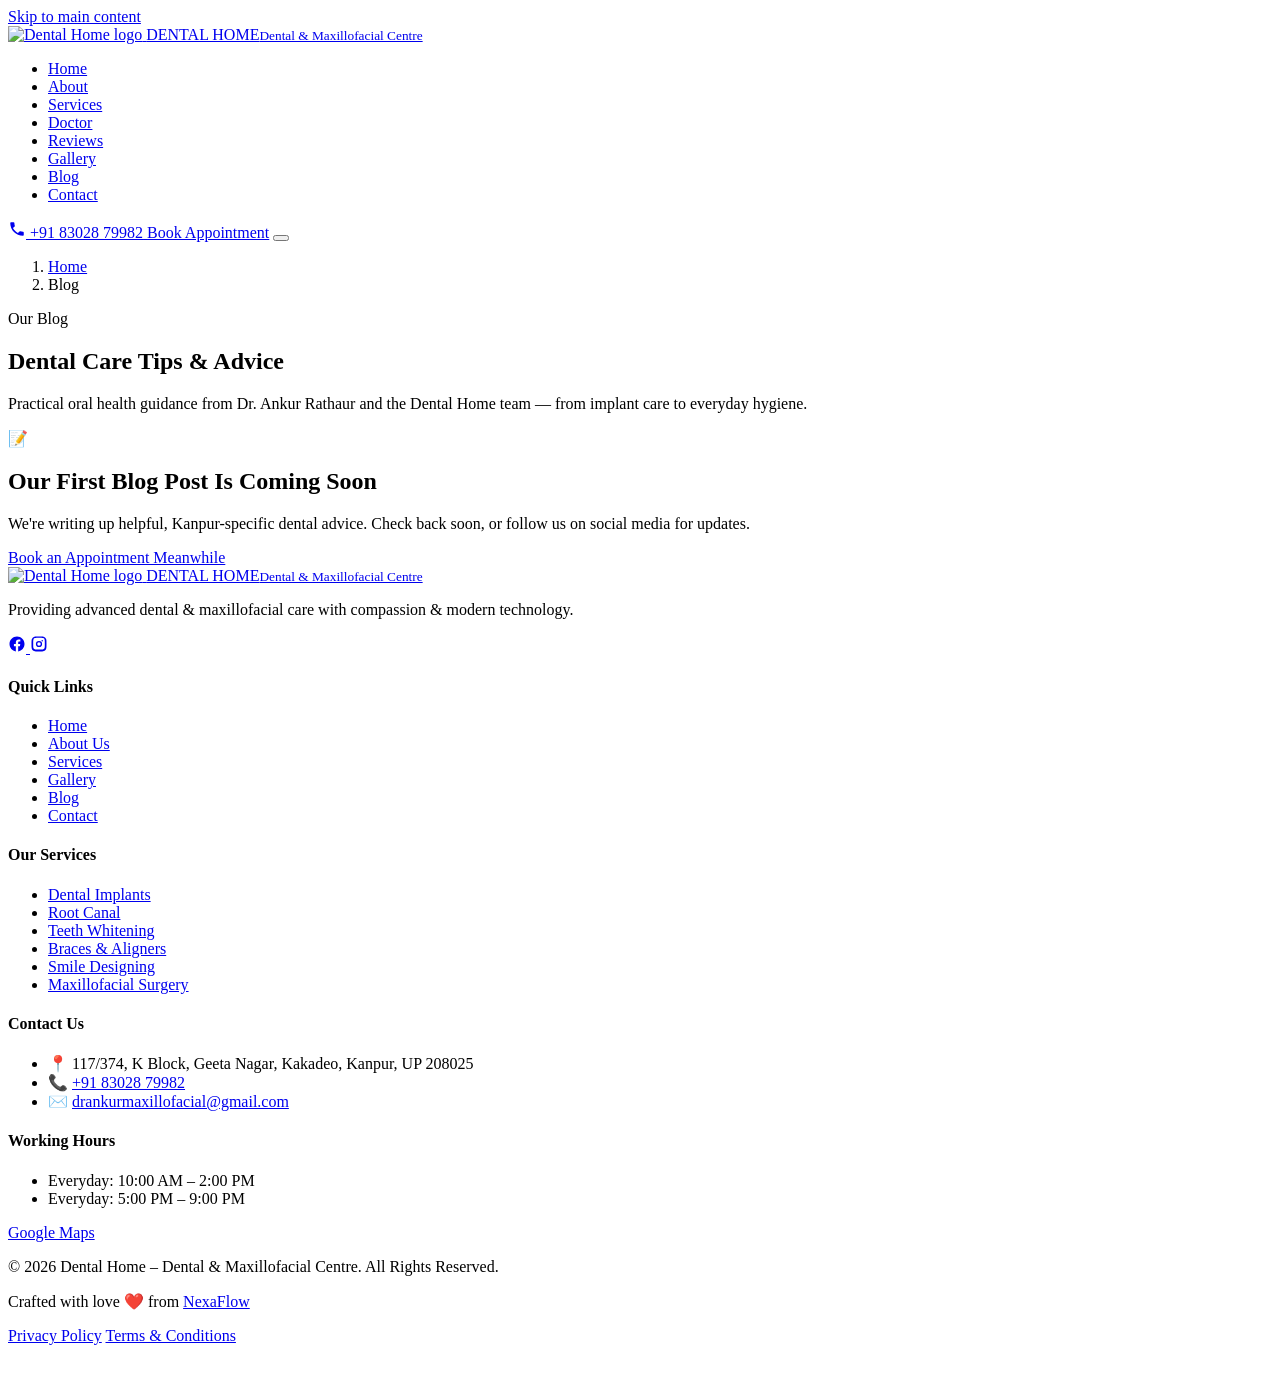
==== blog/index.html @ b3671be3 "Create index.html" ====
<!DOCTYPE html>
<html lang="en">
<head>
<meta charset="UTF-8">
<meta name="viewport" content="width=device-width, initial-scale=1.0, viewport-fit=cover">
<title>Dental Care Blog | Dental Home Kanpur | Dr. Ankur Rathaur</title>
<meta name="description" content="Dental care tips, oral health advice and updates from Dental Home Kanpur, led by Dr. Ankur Rathaur, Oral & Maxillofacial Surgeon in Kakadeo, Kanpur. First article coming soon.">
<meta name="robots" content="index, follow, max-image-preview:large">
<link rel="canonical" href="https://www.dentalclinickanpur.com/blog/">

<meta property="og:type" content="website">
<meta property="og:title" content="Dental Care Blog | Dental Home Kanpur">
<meta property="og:description" content="Dental care tips and oral health advice from Dental Home Kanpur. First article coming soon.">
<meta property="og:url" content="https://www.dentalclinickanpur.com/blog/">
<meta property="og:image" content="https://www.dentalclinickanpur.com/assets/og-image.jpg">
<meta property="og:locale" content="en_IN">
<meta property="og:site_name" content="Dental Home">

<meta name="geo.region" content="IN-UP">
<meta name="geo.placename" content="Kakadeo, Kanpur">
<meta name="geo.position" content="26.4814097;80.2920206">

<link rel="preconnect" href="https://fonts.googleapis.com">
<link rel="preconnect" href="https://fonts.gstatic.com" crossorigin>
<link href="https://fonts.googleapis.com/css2?family=Playfair+Display:ital,wght@0,500;0,600;0,700;0,800;1,600&family=Jost:wght@400;500;600;700&display=swap" rel="stylesheet">
<link rel="preload" as="style" href="styles.css">
<link rel="stylesheet" href="styles.css">
<link rel="icon" type="image/webp" href="logo.webp">

<script type="application/ld+json">
{
  "@context": "https://schema.org",
  "@graph": [
    {
      "@type": "BreadcrumbList",
      "itemListElement": [
        { "@type": "ListItem", "position": 1, "name": "Home", "item": "https://www.dentalclinickanpur.com/" },
        { "@type": "ListItem", "position": 2, "name": "Blog", "item": "https://www.dentalclinickanpur.com/blog/" }
      ]
    },
    {
      "@type": "Blog",
      "name": "Dental Home Kanpur Blog",
      "url": "https://www.dentalclinickanpur.com/blog/",
      "publisher": { "@type": "Dentist", "name": "Dental Home - Dental & Maxillofacial Centre" }
    }
  ]
}
</script>
</head>
<body>

<a class="skip-link" href="#main-content">Skip to main content</a>

<header class="site-header" id="siteHeader">
  <div class="container header-inner">
    <a href="index.html" class="logo" aria-label="Dental Home homepage">
      <img src="logo.webp" alt="Dental Home logo" class="logo-icon">
      <span class="logo-text">DENTAL HOME<small>Dental &amp; Maxillofacial Centre</small></span>
    </a>
    <nav class="main-nav" id="mainNav" aria-label="Primary">
      <ul>
        <li><a href="index.html#home">Home</a></li>
        <li><a href="index.html#about">About</a></li>
        <li><a href="index.html#services">Services</a></li>
        <li><a href="index.html#doctor">Doctor</a></li>
        <li><a href="index.html#reviews">Reviews</a></li>
        <li><a href="gallery.html">Gallery</a></li>
        <li><a href="blog/" aria-current="page">Blog</a></li>
        <li><a href="index.html#location">Contact</a></li>
      </ul>
    </nav>
    <div class="header-actions">
      <a href="tel:+918302879982" class="header-phone" aria-label="Call Dental Home">
        <svg width="18" height="18" viewBox="0 0 24 24" fill="none" aria-hidden="true"><path d="M6.6 10.8c1.4 2.8 3.8 5.1 6.6 6.6l2.2-2.2c.3-.3.7-.4 1-.2 1.1.4 2.3.6 3.6.6.6 0 1 .4 1 1V20c0 .6-.4 1-1 1C10.6 21 3 13.4 3 4c0-.6.4-1 1-1h3.5c.6 0 1 .4 1 1 0 1.3.2 2.5.6 3.6.1.4 0 .8-.2 1L6.6 10.8z" fill="currentColor"/></svg>
        <span>+91 83028 79982</span>
      </a>
      <a href="index.html#appointment" class="btn btn-primary">Book Appointment</a>
      <button class="menu-toggle" id="menuToggle" aria-label="Toggle menu" aria-expanded="false" aria-controls="mainNav">
        <span></span><span></span><span></span>
      </button>
    </div>
  </div>
</header>

<div class="breadcrumb-bar">
  <div class="container">
    <ol>
      <li><a href="index.html">Home</a></li>
      <li>Blog</li>
    </ol>
  </div>
</div>

<main id="main-content">
  <section class="blog-page">
    <div class="container">
      <div class="page-head" data-animate="fade-up">
        <p class="eyebrow center">Our Blog</p>
        <h1>Dental Care Tips &amp; Advice</h1>
        <p>Practical oral health guidance from Dr. Ankur Rathaur and the Dental Home team &mdash; from implant care to everyday hygiene.</p>
      </div>

      <div class="blog-coming-soon" data-animate="fade-up">
        <span class="icon" aria-hidden="true">📝</span>
        <h2>Our First Blog Post Is Coming Soon</h2>
        <p>We're writing up helpful, Kanpur-specific dental advice. Check back soon, or follow us on social media for updates.</p>
        <a href="index.html#appointment" class="btn btn-primary">Book an Appointment Meanwhile</a>
      </div>
    </div>
  </section>
</main>

<footer class="site-footer" id="contact">
  <div class="container footer-grid">
    <div class="footer-brand">
      <a href="index.html" class="logo logo-light">
        <img src="logo.webp" alt="Dental Home logo" class="logo-icon">
        <span class="logo-text">DENTAL HOME<small>Dental &amp; Maxillofacial Centre</small></span>
      </a>
      <p>Providing advanced dental &amp; maxillofacial care with compassion &amp; modern technology.</p>
     <div class="social-icons">
<a href="https://www.facebook.com/share/19G8egHkCy/" aria-label="Facebook" target="_blank" rel="noopener">
  <svg width="18" height="18" viewBox="0 0 24 24" fill="currentColor" aria-hidden="true"><path d="M22 12.06C22 6.5 17.52 2 12 2S2 6.5 2 12.06c0 5 3.66 9.15 8.44 9.94v-7.03H7.9v-2.91h2.54V9.85c0-2.5 1.49-3.89 3.77-3.89 1.09 0 2.24.2 2.24.2v2.46h-1.26c-1.24 0-1.63.77-1.63 1.56v1.88h2.78l-.44 2.91h-2.34V22c4.78-.79 8.44-4.94 8.44-9.94z"/></svg>
</a>
<a href="https://www.instagram.com/dentalhomedentalclinic?igsh=bnBxMGw4M2kzOHNy" aria-label="Instagram" target="_blank" rel="noopener">
  <svg width="18" height="18" viewBox="0 0 24 24" fill="currentColor" aria-hidden="true"><path d="M12 2c2.7 0 3.06.01 4.12.06 1.06.05 1.79.22 2.43.47.66.26 1.21.6 1.76 1.15.55.55.9 1.1 1.15 1.76.25.64.42 1.37.47 2.43.05 1.06.06 1.42.06 4.13s-.01 3.07-.06 4.13c-.05 1.06-.22 1.79-.47 2.43-.26.66-.6 1.21-1.15 1.76-.55.55-1.1.9-1.76 1.15-.64.25-1.37.42-2.43.47-1.06.05-1.42.06-4.12.06s-3.07-.01-4.13-.06c-1.06-.05-1.79-.22-2.43-.47-.66-.26-1.21-.6-1.76-1.15-.55-.55-.9-1.1-1.15-1.76-.25-.64-.42-1.37-.47-2.43C2.01 15.07 2 14.71 2 12s.01-3.07.06-4.13c.05-1.06.22-1.79.47-2.43.26-.66.6-1.21 1.15-1.76.55-.55 1.1-.9 1.76-1.15.64-.25 1.37-.42 2.43-.47C8.93 2.01 9.3 2 12 2zm0 1.8c-2.67 0-2.99.01-4.04.06-.87.04-1.34.18-1.65.3-.42.16-.71.36-1.02.67-.31.31-.51.6-.67 1.02-.12.31-.26.78-.3 1.65-.05 1.05-.06 1.37-.06 4.04s.01 2.99.06 4.04c.04.87.18 1.34.3 1.65.16.42.36.71.67 1.02.31.31.6.51 1.02.67.31.12.78.26 1.65.3 1.05.05 1.37.06 4.04.06s2.99-.01 4.04-.06c.87-.04 1.34-.18 1.65-.3.42-.16.71-.36 1.02-.67.31-.31.51-.6.67-1.02.12-.31.26-.78.3-1.65.05-1.05.06-1.37.06-4.04s-.01-2.99-.06-4.04c-.04-.87-.18-1.34-.3-1.65-.16-.42-.36-.71-.67-1.02-.31-.31-.6-.51-1.02-.67-.31-.12-.78-.26-1.65-.3-1.05-.05-1.37-.06-4.04-.06zm0 4.05a4.15 4.15 0 110 8.3 4.15 4.15 0 010-8.3zm0 1.8a2.35 2.35 0 100 4.7 2.35 2.35 0 000-4.7zm5.28-1.99a.97.97 0 11-1.94 0 .97.97 0 011.94 0z"/></svg>
</a>
      </div>
    </div>
    <nav class="footer-col" aria-label="Quick Links">
      <h4>Quick Links</h4>
      <ul>
        <li><a href="index.html#home">Home</a></li>
        <li><a href="index.html#about">About Us</a></li>
        <li><a href="index.html#services">Services</a></li>
        <li><a href="gallery.html">Gallery</a></li>
        <li><a href="blog/">Blog</a></li>
        <li><a href="index.html#location">Contact</a></li>
      </ul>
    </nav>
    <nav class="footer-col" aria-label="Our Services">
      <h4>Our Services</h4>
      <ul>
        <li><a href="index.html#appointment">Dental Implants</a></li>
        <li><a href="index.html#appointment">Root Canal</a></li>
        <li><a href="index.html#appointment">Teeth Whitening</a></li>
        <li><a href="index.html#appointment">Braces &amp; Aligners</a></li>
        <li><a href="index.html#appointment">Smile Designing</a></li>
        <li><a href="index.html#appointment">Maxillofacial Surgery</a></li>
      </ul>
    </nav>
    <div class="footer-col">
      <h4>Contact Us</h4>
      <ul class="contact-list">
        <li>📍 117/374, K Block, Geeta Nagar, Kakadeo, Kanpur, UP 208025</li>
        <li>📞 <a href="tel:+918302879982">+91 83028 79982</a></li>
        <li>✉️ <a href="mailto:drankurmaxillofacial@gmail.com ">drankurmaxillofacial@gmail.com </a></li>
      </ul>
    </div>
    <div class="footer-col">
      <h4>Working Hours</h4>
      <ul class="contact-list">
        <li>Everyday: 10:00 AM &ndash; 2:00 PM</li>
        <li>Everyday: 5:00 PM &ndash; 9:00 PM</li>
      </ul>
      <a href="https://maps.app.goo.gl/cbUGMkcaMZjbqooq9" target="_blank" rel="noopener" class="btn btn-outline-light btn-sm">Google Maps</a>
    </div>
  </div>
  <div class="container footer-bottom">
    <p>© 2026 Dental Home – Dental &amp; Maxillofacial Centre. All Rights Reserved.</p>
    <p class="crafted-by">Crafted with love <span class="beating-heart">❤️</span> from <a href="https://www.gonexaflow.com" target="_blank" rel="noopener">NexaFlow</a></p>
    <div class="footer-legal">
      <a href="#">Privacy Policy</a>
      <a href="#">Terms &amp; Conditions</a>
    </div>
  </div>
</footer>

<a href="https://wa.me/918302879982" class="whatsapp-fab" target="_blank" rel="noopener" aria-label="Chat on WhatsApp">
  <svg width="26" height="26" viewBox="0 0 24 24" fill="white" aria-hidden="true"><path d="M12 2C6.5 2 2 6.5 2 12c0 1.8.5 3.5 1.3 5L2 22l5.2-1.3c1.4.8 3.1 1.3 4.8 1.3 5.5 0 10-4.5 10-10S17.5 2 12 2zm0 18.2c-1.5 0-3-.4-4.3-1.1l-.3-.2-3.1.8.8-3-.2-.3c-.8-1.3-1.2-2.8-1.2-4.4 0-4.5 3.7-8.2 8.2-8.2s8.2 3.7 8.2 8.2-3.6 8.2-8.1 8.2z"/></svg>
</a>

<script src="script.js" defer></script>
</body>
</html>
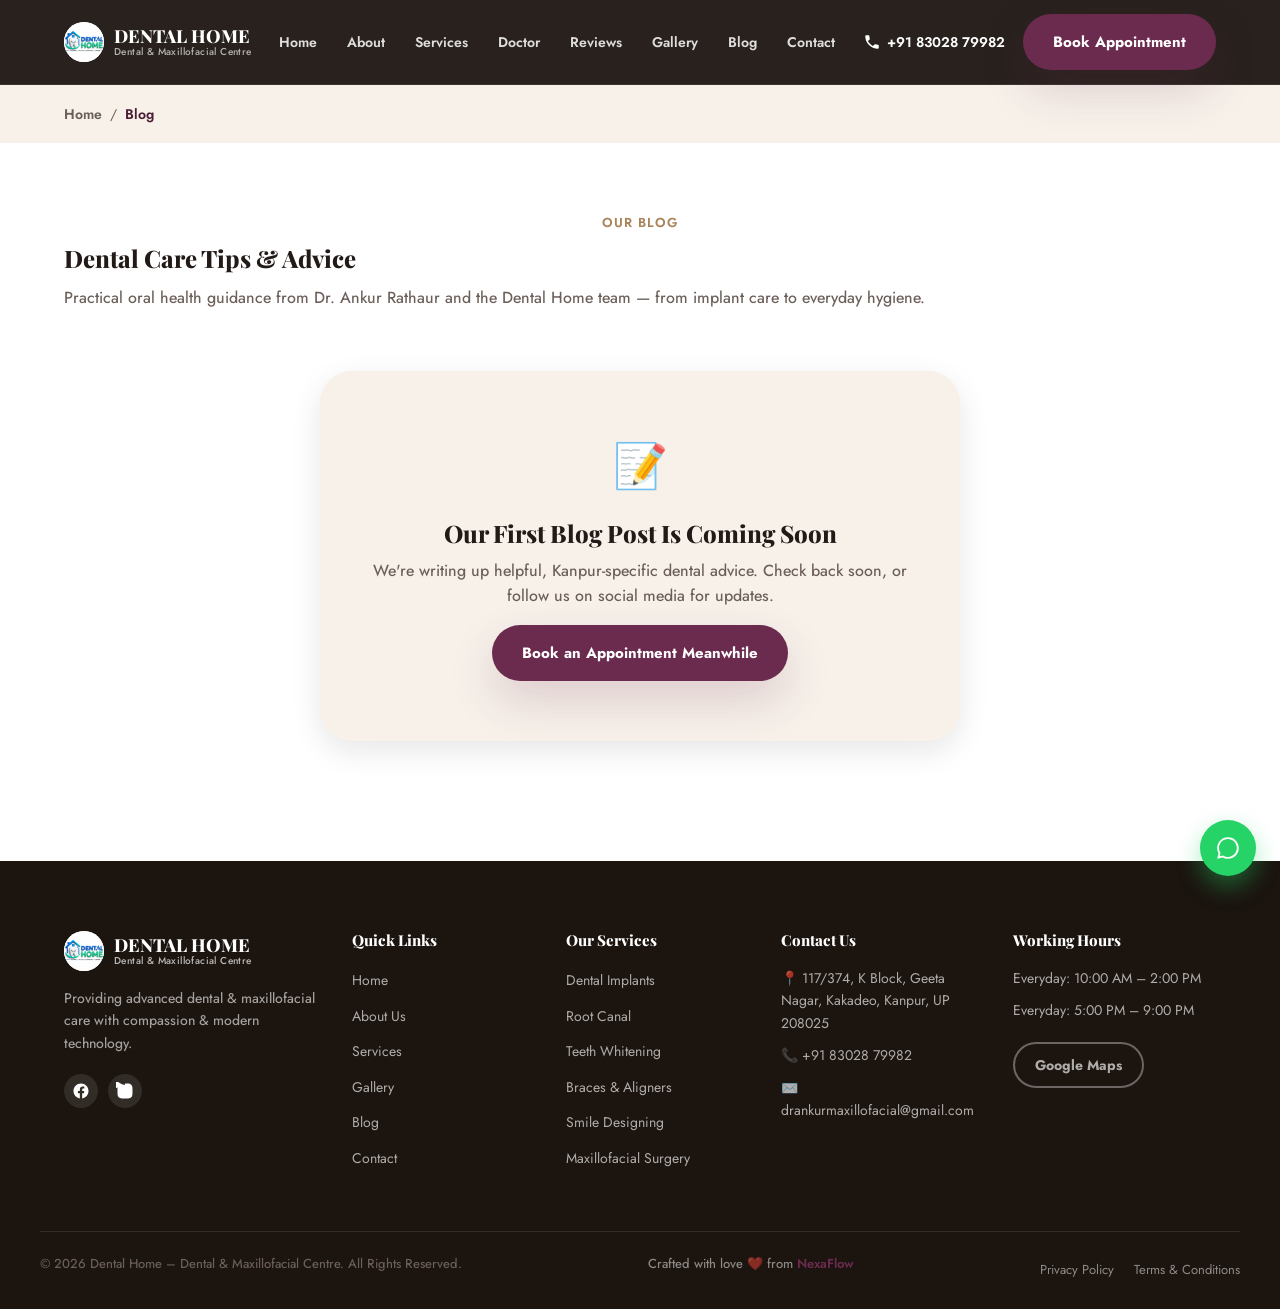
==== commit 2bacb8ea: "Update index.html" ====
--- a/blog/index.html
+++ b/blog/index.html
@@ -23,9 +23,9 @@
 <link rel="preconnect" href="https://fonts.googleapis.com">
 <link rel="preconnect" href="https://fonts.gstatic.com" crossorigin>
 <link href="https://fonts.googleapis.com/css2?family=Playfair+Display:ital,wght@0,500;0,600;0,700;0,800;1,600&family=Jost:wght@400;500;600;700&display=swap" rel="stylesheet">
-<link rel="preload" as="style" href="styles.css">
-<link rel="stylesheet" href="styles.css">
-<link rel="icon" type="image/webp" href="logo.webp">
+<link rel="preload" as="style" href="../styles.css">
+<link rel="stylesheet" href="../styles.css">
+<link rel="icon" type="image/webp" href="../logo.webp">
 
 <script type="application/ld+json">
 {
@@ -54,20 +54,20 @@
 
 <header class="site-header" id="siteHeader">
   <div class="container header-inner">
-    <a href="index.html" class="logo" aria-label="Dental Home homepage">
-      <img src="logo.webp" alt="Dental Home logo" class="logo-icon">
+    <a href="../index.html" class="logo" aria-label="Dental Home homepage">
+      <img src="../logo.webp" alt="Dental Home logo" class="logo-icon">
       <span class="logo-text">DENTAL HOME<small>Dental &amp; Maxillofacial Centre</small></span>
     </a>
     <nav class="main-nav" id="mainNav" aria-label="Primary">
       <ul>
-        <li><a href="index.html#home">Home</a></li>
-        <li><a href="index.html#about">About</a></li>
-        <li><a href="index.html#services">Services</a></li>
-        <li><a href="index.html#doctor">Doctor</a></li>
-        <li><a href="index.html#reviews">Reviews</a></li>
-        <li><a href="gallery.html">Gallery</a></li>
-        <li><a href="blog/" aria-current="page">Blog</a></li>
-        <li><a href="index.html#location">Contact</a></li>
+        <li><a href="../index.html#home">Home</a></li>
+        <li><a href="../index.html#about">About</a></li>
+        <li><a href="../index.html#services">Services</a></li>
+        <li><a href="../index.html#doctor">Doctor</a></li>
+        <li><a href="../index.html#reviews">Reviews</a></li>
+        <li><a href="../gallery.html">Gallery</a></li>
+        <li><a href="./" aria-current="page">Blog</a></li>
+        <li><a href="../index.html#location">Contact</a></li>
       </ul>
     </nav>
     <div class="header-actions">
@@ -75,7 +75,7 @@
         <svg width="18" height="18" viewBox="0 0 24 24" fill="none" aria-hidden="true"><path d="M6.6 10.8c1.4 2.8 3.8 5.1 6.6 6.6l2.2-2.2c.3-.3.7-.4 1-.2 1.1.4 2.3.6 3.6.6.6 0 1 .4 1 1V20c0 .6-.4 1-1 1C10.6 21 3 13.4 3 4c0-.6.4-1 1-1h3.5c.6 0 1 .4 1 1 0 1.3.2 2.5.6 3.6.1.4 0 .8-.2 1L6.6 10.8z" fill="currentColor"/></svg>
         <span>+91 83028 79982</span>
       </a>
-      <a href="index.html#appointment" class="btn btn-primary">Book Appointment</a>
+      <a href="../index.html#appointment" class="btn btn-primary">Book Appointment</a>
       <button class="menu-toggle" id="menuToggle" aria-label="Toggle menu" aria-expanded="false" aria-controls="mainNav">
         <span></span><span></span><span></span>
       </button>
@@ -86,7 +86,7 @@
 <div class="breadcrumb-bar">
   <div class="container">
     <ol>
-      <li><a href="index.html">Home</a></li>
+      <li><a href="../index.html">Home</a></li>
       <li>Blog</li>
     </ol>
   </div>
@@ -105,7 +105,7 @@
         <span class="icon" aria-hidden="true">📝</span>
         <h2>Our First Blog Post Is Coming Soon</h2>
         <p>We're writing up helpful, Kanpur-specific dental advice. Check back soon, or follow us on social media for updates.</p>
-        <a href="index.html#appointment" class="btn btn-primary">Book an Appointment Meanwhile</a>
+        <a href="../index.html#appointment" class="btn btn-primary">Book an Appointment Meanwhile</a>
       </div>
     </div>
   </section>
@@ -114,8 +114,8 @@
 <footer class="site-footer" id="contact">
   <div class="container footer-grid">
     <div class="footer-brand">
-      <a href="index.html" class="logo logo-light">
-        <img src="logo.webp" alt="Dental Home logo" class="logo-icon">
+      <a href="../index.html" class="logo logo-light">
+        <img src="../logo.webp" alt="Dental Home logo" class="logo-icon">
         <span class="logo-text">DENTAL HOME<small>Dental &amp; Maxillofacial Centre</small></span>
       </a>
       <p>Providing advanced dental &amp; maxillofacial care with compassion &amp; modern technology.</p>
@@ -124,30 +124,30 @@
   <svg width="18" height="18" viewBox="0 0 24 24" fill="currentColor" aria-hidden="true"><path d="M22 12.06C22 6.5 17.52 2 12 2S2 6.5 2 12.06c0 5 3.66 9.15 8.44 9.94v-7.03H7.9v-2.91h2.54V9.85c0-2.5 1.49-3.89 3.77-3.89 1.09 0 2.24.2 2.24.2v2.46h-1.26c-1.24 0-1.63.77-1.63 1.56v1.88h2.78l-.44 2.91h-2.34V22c4.78-.79 8.44-4.94 8.44-9.94z"/></svg>
 </a>
 <a href="https://www.instagram.com/dentalhomedentalclinic?igsh=bnBxMGw4M2kzOHNy" aria-label="Instagram" target="_blank" rel="noopener">
-  <svg width="18" height="18" viewBox="0 0 24 24" fill="currentColor" aria-hidden="true"><path d="M12 2c2.7 0 3.06.01 4.12.06 1.06.05 1.79.22 2.43.47.66.26 1.21.6 1.76 1.15.55.55.9 1.1 1.15 1.76.25.64.42 1.37.47 2.43.05 1.06.06 1.42.06 4.13s-.01 3.07-.06 4.13c-.05 1.06-.22 1.79-.47 2.43-.26.66-.6 1.21-1.15 1.76-.55.55-1.1.9-1.76 1.15-.64.25-1.37.42-2.43.47-1.06.05-1.42.06-4.12.06s-3.07-.01-4.13-.06c-1.06-.05-1.79-.22-2.43-.47-.66-.26-1.21-.6-1.76-1.15-.55-.55-.9-1.1-1.15-1.76-.25-.64-.42-1.37-.47-2.43C2.01 15.07 2 14.71 2 12s.01-3.07.06-4.13c.05-1.06.22-1.79.47-2.43.26-.66.6-1.21 1.15-1.76.55-.55 1.1-.9 1.76-1.15.64-.25 1.37-.42 2.43-.47C8.93 2.01 9.3 2 12 2zm0 1.8c-2.67 0-2.99.01-4.04.06-.87.04-1.34.18-1.65.3-.42.16-.71.36-1.02.67-.31.31-.51.6-.67 1.02-.12.31-.26.78-.3 1.65-.05 1.05-.06 1.37-.06 4.04s.01 2.99.06 4.04c.04.87.18 1.34.3 1.65.16.42.36.71.67 1.02.31.31.6.51 1.02.67.31.12.78.26 1.65.3 1.05.05 1.37.06 4.04.06s2.99-.01 4.04-.06c.87-.04 1.34-.18 1.65-.3.42-.16.71-.36 1.02-.67.31-.31.51-.6.67-1.02.12-.31.26-.78.3-1.65.05-1.05.06-1.37.06-4.04s-.01-2.99-.06-4.04c-.04-.87-.18-1.34-.3-1.65-.16-.42-.36-.71-.67-1.02-.31-.31-.6-.51-1.02-.67-.31-.12-.78-.26-1.65-.3-1.05-.05-1.37-.06-4.04-.06zm0 4.05a4.15 4.15 0 110 8.3 4.15 4.15 0 010-8.3zm0 1.8a2.35 2.35 0 100 4.7 2.35 2.35 0 000-4.7zm5.28-1.99a.97.97 0 11-1.94 0 .97.97 0 011.94 0z"/></svg>
+  <svg width="18" height="18" viewBox="0 0 24 24" fill="currentColor" aria-hidden="true"><path d="M12 2c2.7 0 3.06.01 4.12.06 1.06.05 1.79.22 2.43.47.66.26 1.21.6 1.76 1.15.55.55.9 1.1 1.15 1.76.25.64.42 1.37.47 2.43.05 1.06.06 1.42.06 4.13s-.01 3.07-.06 4.13c-.05 1.06-.22 1.79-.47 2.43-.26.66-.6 1.21-1.15 1.76-.55.55-1.1.9-1.76 1.15-.64.25-1.37.42-2.43.47-1.06.05-1.42.06-4.12.06s-3.07-.01-4.13-.06c-1.06-.05-1.79-.22-2.43-.47-.66-.26-1.21-.6-1.76-1.15-.55-.55-.9-1.1-1.15-1.76-.25-.64-.42-1.37-.47-2.43C2.01 15.07 2 14.71 2 12s.01-3.07.06-4.13c.05-1.06.22-1.79.3-1.65-.16.42-.36.71-.67 1.02-.31.31-.6.51-1.02.67-.31.12-.78.26-1.65.3-1.05.05-1.37.06-4.04.06s-2.99-.01-4.04-.06c-.87-.04-1.34-.18-1.65-.3-.42-.16-.71-.36-1.02-.67-.31-.31-.51-.6-.67-1.02-.12-.31-.26-.78-.3-1.65-.05-1.05-.06-1.37-.06-4.04s.01-2.99.06-4.04c.04-.87.18-1.34.3-1.65.16-.42.36-.71.67-1.02.31-.31.6-.51 1.02-.67.31-.12.78-.26 1.65-.3C8.93 3.81 9.3 3.8 12 3.8s2.99.01 4.04.06c.87.04 1.34.18 1.65.3.42.16.71.36 1.02.67.31.31.51.6.67 1.02.12.31.26.78.3 1.65.05 1.05.06 1.37.06 4.04s-.01 2.99-.06 4.04c-.04.87-.18 1.34-.3 1.65-.16.42-.36.71-.67 1.02-.31.31-.6.51-1.02.67-.31.12-.78.26-1.65.3-1.05.05-1.37.06-4.04.06zm0-14.75a4.15 4.15 0 110 8.3 4.15 4.15 0 010-8.3zm0 1.8a2.35 2.35 0 100 4.7 2.35 2.35 0 000-4.7zm5.28-1.99a.97.97 0 11-1.94 0 .97.97 0 011.94 0z"/></svg>
 </a>
       </div>
     </div>
     <nav class="footer-col" aria-label="Quick Links">
       <h4>Quick Links</h4>
       <ul>
-        <li><a href="index.html#home">Home</a></li>
-        <li><a href="index.html#about">About Us</a></li>
-        <li><a href="index.html#services">Services</a></li>
-        <li><a href="gallery.html">Gallery</a></li>
-        <li><a href="blog/">Blog</a></li>
-        <li><a href="index.html#location">Contact</a></li>
+        <li><a href="../index.html#home">Home</a></li>
+        <li><a href="../index.html#about">About Us</a></li>
+        <li><a href="../index.html#services">Services</a></li>
+        <li><a href="../gallery.html">Gallery</a></li>
+        <li><a href="./">Blog</a></li>
+        <li><a href="../index.html#location">Contact</a></li>
       </ul>
     </nav>
     <nav class="footer-col" aria-label="Our Services">
       <h4>Our Services</h4>
       <ul>
-        <li><a href="index.html#appointment">Dental Implants</a></li>
-        <li><a href="index.html#appointment">Root Canal</a></li>
-        <li><a href="index.html#appointment">Teeth Whitening</a></li>
-        <li><a href="index.html#appointment">Braces &amp; Aligners</a></li>
-        <li><a href="index.html#appointment">Smile Designing</a></li>
-        <li><a href="index.html#appointment">Maxillofacial Surgery</a></li>
+        <li><a href="../index.html#appointment">Dental Implants</a></li>
+        <li><a href="../index.html#appointment">Root Canal</a></li>
+        <li><a href="../index.html#appointment">Teeth Whitening</a></li>
+        <li><a href="../index.html#appointment">Braces &amp; Aligners</a></li>
+        <li><a href="../index.html#appointment">Smile Designing</a></li>
+        <li><a href="../index.html#appointment">Maxillofacial Surgery</a></li>
       </ul>
     </nav>
     <div class="footer-col">
@@ -181,6 +181,6 @@
   <svg width="26" height="26" viewBox="0 0 24 24" fill="white" aria-hidden="true"><path d="M12 2C6.5 2 2 6.5 2 12c0 1.8.5 3.5 1.3 5L2 22l5.2-1.3c1.4.8 3.1 1.3 4.8 1.3 5.5 0 10-4.5 10-10S17.5 2 12 2zm0 18.2c-1.5 0-3-.4-4.3-1.1l-.3-.2-3.1.8.8-3-.2-.3c-.8-1.3-1.2-2.8-1.2-4.4 0-4.5 3.7-8.2 8.2-8.2s8.2 3.7 8.2 8.2-3.6 8.2-8.1 8.2z"/></svg>
 </a>
 
-<script src="script.js" defer></script>
+<script src="../script.js" defer></script>
 </body>
 </html>
--- a/styles.css
+++ b/styles.css
@@ -0,0 +1,668 @@
+/* =========================================================
+   DENTAL HOME — styles.css
+   ========================================================= */
+
+:root {
+  --bg: #FFFFFF;
+  --bg-soft: #F7F1EA;
+  --accent: #6B2B4F;
+  --accent-dark: #4A1E37;
+  --dark: #1B140F;
+  --gold: #A9835A;
+  --text-dark: #221A17;
+  --text-light: #6b5f58;
+  --white: #ffffff;
+  --radius-lg: 32px;
+  --radius-md: 20px;
+  --radius-sm: 12px;
+  --radius-pill: 999px;
+  --shadow-soft: 0 20px 45px rgba(107,43,79,0.18);
+  --shadow-card: 0 10px 30px rgba(27,20,15,0.10);
+  --container: 1200px;
+  --font-head: "Playfair Display", serif;
+  --font-body: "Jost", sans-serif;
+  --transition: 0.3s ease;
+}
+
+html, body {
+  max-width: 100%;
+  overflow-x: hidden;
+}
+* { box-sizing: border-box; }
+html { scroll-behavior: smooth; }
+body {
+  margin: 0;
+  font-family: var(--font-body);
+  color: var(--text-dark);
+  background: var(--bg);
+  line-height: 1.6;
+  overflow-x: hidden;
+}
+img { max-width: 100%; height: auto; display: block; }
+a { text-decoration: none; color: inherit; }
+ul { list-style: none; margin: 0; padding: 0; }
+h1, h2, h3, h4 { font-family: var(--font-head); font-weight: 700; margin: 0 0 .5em; line-height: 1.2; color: var(--text-dark); }
+p { margin: 0 0 1em; color: var(--text-light); }
+button { font-family: inherit; cursor: pointer; }
+input, select, textarea { font-family: inherit; }
+
+.contact-icon-row { display: flex; gap: 12px; margin-top: 4px; }
+.contact-icon-btn {
+  display: inline-flex; align-items: center; justify-content: center;
+  width: 44px; height: 44px; border-radius: 50%;
+  background: var(--accent); color: #fff;
+  transition: transform var(--transition), background var(--transition);
+}
+.contact-icon-btn:hover { background: var(--accent-dark); transform: translateY(-2px); }
+.contact-icon-btn.whatsapp { background: #25D366; }
+.contact-icon-btn.whatsapp:hover { background: #1DA851; }
+
+.container {
+  max-width: var(--container);
+  margin: 0 auto;
+  padding: 0 24px;
+}
+
+.skip-link {
+  position: absolute; left: -999px; top: 0; background: var(--accent); color: #fff;
+  padding: 10px 16px; border-radius: 0 0 8px 0; z-index: 1000;
+}
+.skip-link:focus { left: 0; }
+
+.eyebrow {
+  display: inline-block;
+  font-size: 13px;
+  font-weight: 600;
+  letter-spacing: .08em;
+  text-transform: uppercase;
+  color: var(--accent-dark);
+  margin-bottom: 10px;
+}
+.eyebrow.center { display: block; text-align: center; }
+h2.center { text-align: center; margin-bottom: 50px; }
+
+.text-accent { color: var(--accent); }
+
+/* ---------- Buttons ---------- */
+.btn {
+  display: inline-flex;
+  align-items: center;
+  justify-content: center;
+  gap: 8px;
+  padding: 14px 28px;
+  border-radius: var(--radius-pill);
+  font-weight: 600;
+  font-size: 15px;
+  border: 2px solid transparent;
+  transition: transform var(--transition), box-shadow var(--transition), background var(--transition), color var(--transition);
+  white-space: nowrap;
+}
+.btn-primary { background: var(--accent); color: #fff; box-shadow: var(--shadow-soft); }
+.btn-primary:hover { background: var(--accent-dark); transform: translateY(-2px); }
+.btn-outline { background: transparent; border-color: #E5D9CC; color: var(--text-dark); }
+.btn-outline:hover { border-color: var(--accent); color: var(--accent-dark); }
+.btn-dark { background: #16181c; color: #fff; }
+.btn-dark:hover { background: #000; transform: translateY(-2px); }
+.btn-outline-light { border: 2px solid rgba(255,255,255,.35); color: #fff; }
+.btn-outline-light:hover { background: rgba(255,255,255,.12); }
+.btn-sm { padding: 10px 20px; font-size: 13px; }
+.btn-block { width: 100%; }
+
+/* =========================================================
+   HEADER
+   ========================================================= */
+.site-header {
+  position: sticky; top: 0; z-index: 500;
+  background: rgba(255,255,255,.9);
+  backdrop-filter: blur(10px);
+  border-bottom: 1px solid #F7F1EA;
+}
+.header-inner {
+  display: flex; align-items: center; justify-content: space-between;
+  padding-top: 14px; padding-bottom: 14px;
+  gap: 20px;
+}
+.logo { display: flex; align-items: center; gap: 10px; }
+.logo-icon { width: 40px; height: 40px; object-fit: contain; display: inline-block; border-radius: 50%; background: #fff; }
+.logo-text {
+  font-family: var(--font-head);
+  font-weight: 700;
+  font-size: 18px;
+  color: var(--accent-dark);
+  line-height: 1.1;
+  display: flex; flex-direction: column;
+}
+.logo-text small { font-family: var(--font-body); font-weight: 500; font-size: 10px; color: var(--text-light); letter-spacing: .04em; }
+.logo-light .logo-text { color: #fff; }
+.logo-light .logo-text small { color: rgba(255,255,255,.7); }
+
+.main-nav ul { display: flex; gap: 30px; }
+.main-nav a {
+  font-size: 14px; font-weight: 600; color: var(--text-dark);
+  position: relative; padding: 4px 0;
+}
+.main-nav a:hover { color: var(--accent-dark); }
+.main-nav a::after {
+  content: ""; position: absolute; left: 0; bottom: -4px; height: 2px; width: 0;
+  background: var(--accent); transition: width var(--transition);
+}
+.main-nav a:hover::after { width: 100%; }
+
+.header-actions { display: flex; align-items: center; gap: 18px; }
+.header-phone { display: flex; align-items: center; gap: 6px; font-weight: 600; font-size: 14px; color: var(--text-dark); }
+.header-phone:hover { color: var(--accent-dark); }
+
+.menu-toggle {
+  display: none; flex-direction: column; justify-content: center; gap: 5px;
+  width: 40px; height: 40px; background: var(--bg-soft); border: none; border-radius: 10px;
+}
+.menu-toggle span { display: block; height: 2px; width: 20px; margin: 0 auto; background: var(--text-dark); transition: var(--transition); }
+.menu-toggle.open span:nth-child(1) { transform: translateY(7px) rotate(45deg); }
+.menu-toggle.open span:nth-child(2) { opacity: 0; }
+.menu-toggle.open span:nth-child(3) { transform: translateY(-7px) rotate(-45deg); }
+
+/* =========================================================
+   HERO
+   ========================================================= */
+.hero { background: var(--bg-soft); padding: 70px 0 90px; position: relative; overflow: hidden; }
+.hero-grid { display: grid; grid-template-columns: 1.1fr .9fr; gap: 40px; align-items: center; }
+.hero-content h1 { font-size: clamp(34px, 4.2vw, 52px); margin-bottom: 18px; }
+.hero-sub { font-size: 16px; max-width: 480px; margin-bottom: 30px; }
+.hero-cta { display: flex; gap: 16px; margin-bottom: 34px; flex-wrap: wrap; }
+
+.hero-social-proof { display: flex; align-items: center; gap: 14px; }
+.avatar-stack { display: flex; }
+.avatar-stack img { width: 36px; height: 36px; border-radius: 50%; border: 2px solid #fff; margin-left: -10px; object-fit: cover; }
+.avatar-stack img:first-child { margin-left: 0; }
+.rating-line { display: flex; flex-direction: column; }
+.stars { color: #C6A15B; font-size: 14px; letter-spacing: 1px; }
+.rating-text { font-size: 13px; color: var(--text-light); font-weight: 600; }
+
+.hero-visual { position: relative; display: flex; justify-content: center; }
+.hero-circle {
+  width: min(420px, 90%); aspect-ratio: 1/1; border-radius: 50%; overflow: hidden;
+  border: 10px solid #fff; box-shadow: var(--shadow-soft); position: relative; z-index: 2;
+}
+.hero-circle img { width: 100%; height: 100%; object-fit: cover; }
+
+.floating-shape { position: absolute; border-radius: 50%; opacity: .5; z-index: 1; }
+.shape-1 { width: 80px; height: 80px; background: #E9DCC8; top: 0; left: 10%; animation: float 5s ease-in-out infinite; }
+.shape-2 { width: 50px; height: 50px; background: var(--accent); top: 60%; right: 0; opacity: .3; animation: float 6s ease-in-out infinite reverse; }
+
+.floating-card {
+  position: absolute; bottom: -10px; left: 0; z-index: 3;
+  display: flex; align-items: center; gap: 12px;
+  background: #fff; border-radius: var(--radius-md); padding: 14px 18px;
+  box-shadow: var(--shadow-card); max-width: 260px;
+}
+.floating-card strong { display: block; font-family: var(--font-head); font-size: 16px; }
+.floating-card span { font-size: 12px; color: var(--text-light); }
+
+@keyframes float { 0%,100% { transform: translateY(0);} 50% { transform: translateY(-16px);} }
+
+/* =========================================================
+   ABOUT
+   ========================================================= */
+.about { padding: 100px 0; }
+.about-grid { display: grid; grid-template-columns: 1fr 1fr; gap: 60px; align-items: center; }
+.media-grid { display: grid; grid-template-columns: repeat(3, 0.8fr); gap: 14px; }
+.media-grid img { border-radius: var(--radius-md); aspect-ratio: 3/4; object-fit: cover; box-shadow: var(--shadow-card); }
+.media-cta {
+  background: var(--accent); border-radius: var(--radius-md); color: #fff;
+  display: flex; flex-direction: column; align-items: center; justify-content: center;
+  text-align: center; font-weight: 600; font-size: 14px; gap: 10px; padding: 10px;
+  transition: transform var(--transition);
+}
+.media-cta:hover { transform: translateY(-4px); }
+.play-dot { width: 34px; height: 34px; border-radius: 50%; background: rgba(255,255,255,.25); display: flex; align-items: center; justify-content: center; }
+.about-content h2 { font-size: clamp(28px, 3vw, 38px); }
+
+/* =========================================================
+   SERVICES
+   ========================================================= */
+.services { padding: 40px 0 100px; background: var(--bg-soft); }
+.services-grid { display: block; }
+.services-content h2 { font-size: clamp(28px, 3vw, 38px); margin-bottom: 26px; }
+.services-list { display: grid; grid-template-columns: 1fr 1fr; gap: 4px 40px; margin-bottom: 26px; }
+.services-list a {
+  display: flex; align-items: center; justify-content: space-between;
+  padding: 14px 4px; border-bottom: 1px solid #EFE5D8; font-weight: 600; font-size: 15px;
+  transition: color var(--transition), padding-left var(--transition);
+}
+.services-list a:hover { color: var(--accent-dark); padding-left: 6px; }
+.services-list .arrow { color: var(--accent); opacity: 0; transition: opacity var(--transition); }
+.services-list a:hover .arrow { opacity: 1; }
+.services-footer { display: flex; align-items: center; justify-content: space-between; flex-wrap: wrap; gap: 16px; }
+
+/* ---- Home services: individual SEO cards ---- */
+.home-services-grid { display: grid; grid-template-columns: repeat(auto-fit, minmax(260px, 1fr)); gap: 18px; margin-bottom: 30px; }
+.home-service-card {
+  position: relative;
+  background: #fff;
+  border-radius: var(--radius-md);
+  padding: 22px 20px 20px;
+  box-shadow: var(--shadow-card);
+  transition: transform var(--transition), box-shadow var(--transition);
+}
+.home-service-card:hover { transform: translateY(-4px); box-shadow: 0 20px 40px rgba(27,20,15,.14); }
+.home-service-card-num {
+  display: inline-block;
+  font-family: var(--font-head);
+  font-size: 13px;
+  font-weight: 700;
+  color: var(--accent);
+  letter-spacing: .05em;
+  margin-bottom: 8px;
+}
+.home-service-card h3 { font-size: 18px; margin-bottom: 8px; }
+.home-service-card p { font-size: 14px; line-height: 1.6; color: var(--text-light); margin-bottom: 14px; }
+.home-service-link { display: inline-flex; align-items: center; gap: 6px; font-weight: 700; font-size: 14px; color: var(--accent-dark); transition: gap var(--transition); }
+.home-service-link .arrow { color: var(--accent); }
+.home-service-link:hover { gap: 10px; }
+
+/* ---- Maxillofacial speciality section ---- */
+.specialty { padding: 20px 0 100px; background: var(--bg-soft); }
+.specialty-grid { display: grid; grid-template-columns: 1.1fr .9fr; gap: 50px; align-items: center; }
+.specialty-content h2 { font-size: clamp(26px, 3vw, 34px); margin-bottom: 18px; }
+.specialty-content > p { margin-bottom: 22px; }
+.specialty-list { list-style: none; margin: 0 0 28px; padding: 0; display: grid; gap: 12px; }
+.specialty-list li { display: flex; align-items: center; gap: 10px; font-weight: 600; color: var(--text-dark); }
+.specialty-check {
+  display: inline-flex; align-items: center; justify-content: center;
+  width: 22px; height: 22px; border-radius: 50%; background: var(--accent);
+  color: #fff; font-size: 12px; flex-shrink: 0;
+}
+.specialty-media img { border-radius: var(--radius-lg); box-shadow: var(--shadow-card); object-fit: cover; width: 100%; }
+.link-accent { color: var(--accent-dark); font-weight: 600; }
+.link-accent:hover { text-decoration: underline; }
+
+/* =========================================================
+   DOCTOR
+   ========================================================= */
+.doctor { padding: 100px 0; }
+.doctor-grid { display: grid; grid-template-columns: .8fr 1.2fr; gap: 60px; align-items: center; }
+.doctor-media { position: relative; }
+.doctor-media img { border-radius: var(--radius-lg); box-shadow: var(--shadow-card); width: 100%; object-fit: cover; aspect-ratio: 4/5; }
+.badge-experience {
+  position: absolute; bottom: 20px; left: 20px; background: #fff; border-radius: var(--radius-sm);
+  padding: 12px 16px; box-shadow: var(--shadow-card); display: flex; flex-direction: column;
+}
+.badge-experience strong { font-family: var(--font-head); color: var(--accent-dark); }
+.badge-experience span { font-size: 12px; color: var(--text-light); }
+
+.doctor-content h3 { font-size: 28px; color: var(--accent-dark); margin-bottom: 4px; }
+.doctor-title { font-weight: 600; color: var(--text-dark); margin-bottom: 16px; }
+.doctor-facts { display: grid; grid-template-columns: repeat(3, 1fr); gap: 20px; margin: 30px 0; }
+.fact { display: flex; align-items: flex-start; gap: 10px; }
+.fact-icon { font-size: 20px; }
+.fact strong { display: block; font-size: 13px; }
+.fact span { font-size: 13px; color: var(--text-light); }
+.doctor-footer { display: flex; align-items: center; justify-content: space-between; gap: 20px; flex-wrap: wrap; border-top: 1px solid #EEE; padding-top: 24px; }
+.signature { font-family: "Poppins", cursive; font-style: italic; font-size: 20px; color: var(--accent-dark); }
+
+/* =========================================================
+   HIGHLIGHTS
+   ========================================================= */
+.highlights { padding: 20px 0 100px; }
+.highlights-grid { display: grid; grid-template-columns: repeat(4, 1fr); gap: 24px; }
+.highlight-card {
+  background: var(--bg-soft); border-radius: var(--radius-md); padding: 30px 24px; text-align: center;
+  transition: transform var(--transition), box-shadow var(--transition);
+}
+.highlight-card:hover { transform: translateY(-6px); box-shadow: var(--shadow-card); }
+.highlight-icon { font-size: 30px; display: inline-block; margin-bottom: 12px; }
+.highlight-card h3 { font-size: 16px; margin-bottom: 6px; }
+.highlight-card p { font-size: 13px; margin: 0; }
+
+/* =========================================================
+   GALLERY / TESTIMONIALS
+   ========================================================= */
+.gallery { padding: 0 0 100px; }
+.gallery-grid { display: grid; grid-template-columns: 1fr 1fr auto; gap: 30px; align-items: start; }
+.gallery-media img { border-radius: var(--radius-lg); margin-top: 20px; box-shadow: var(--shadow-card); aspect-ratio: 1/1; object-fit: cover; }
+.testimonial-card {
+  background: var(--bg-soft); border-radius: var(--radius-lg); padding: 34px; position: relative;
+  align-self: center;
+}
+.quote-mark { font-size: 60px; color: var(--accent); font-family: var(--font-head); line-height: 0; position: absolute; top: 30px; right: 30px; opacity: .35; }
+.testimonial-card blockquote { margin: 0 0 20px; font-size: 15px; color: var(--text-dark); font-style: normal; }
+.testimonial-author { display: flex; align-items: center; gap: 12px; margin-bottom: 20px; }
+.testimonial-author img { width: 44px; height: 44px; border-radius: 50%; object-fit: cover; }
+.testimonial-dots { display: flex; gap: 8px; }
+.dot { width: 8px; height: 8px; border-radius: 50%; border: none; background: #E9DCC8; padding: 0; }
+.dot.active { background: var(--accent); width: 22px; border-radius: var(--radius-pill); }
+
+.google-rating-card {
+  background: #fff; border-radius: var(--radius-lg); padding: 26px; box-shadow: var(--shadow-card);
+  display: flex; gap: 14px; align-items: flex-start; align-self: center; min-width: 220px;
+}
+.rating-value { font-family: var(--font-head); font-size: 26px; font-weight: 700; }
+
+/* =========================================================
+   APPOINTMENT
+   ========================================================= */
+.appointment { padding: 0 0 100px; }
+.appointment-card { background: var(--bg-soft); border-radius: var(--radius-lg); padding: 50px; }
+.appointment-card h2 { margin-bottom: 30px; }
+.form-row { display: grid; grid-template-columns: repeat(3, 1fr); gap: 20px; }
+.form-field { margin-bottom: 20px; display: flex; flex-direction: column; gap: 8px; }
+.form-field label { font-size: 13px; font-weight: 600; color: var(--text-dark); }
+.form-field input, .form-field select, .form-field textarea {
+  border: 1.5px solid #F1E7D8; background: #fff; border-radius: var(--radius-sm);
+  padding: 14px 16px; font-size: 14px; color: var(--text-dark); transition: border-color var(--transition);
+  width: 100%;
+}
+.form-field input:focus, .form-field select:focus, .form-field textarea:focus {
+  outline: none; border-color: var(--accent);
+}
+.form-status { margin-top: 14px; font-weight: 600; font-size: 14px; min-height: 20px; }
+.form-status.success { color: #1a9c5b; }
+.form-status.error { color: #d64545; }
+
+/* =========================================================
+   BLOG
+   ========================================================= */
+.blog { padding: 0 0 100px; }
+.blog h2 { margin-bottom: 36px; }
+.blog-grid { display: grid; grid-template-columns: repeat(3, 1fr); gap: 26px; }
+.blog-card { border-radius: var(--radius-md); overflow: hidden; box-shadow: var(--shadow-card); background: #fff; transition: transform var(--transition); }
+.blog-card:hover { transform: translateY(-6px); }
+.blog-card img { aspect-ratio: 16/10; object-fit: cover; }
+.blog-card-body { padding: 22px; }
+.blog-card-body time { font-size: 12px; color: var(--text-light); font-weight: 600; }
+.blog-card-body h3 { font-size: 17px; margin: 10px 0 14px; }
+.blog-card-body h3 a:hover { color: var(--accent-dark); }
+
+/* =========================================================
+   FOOTER
+   ========================================================= */
+.site-footer { background: #1B140F; color: rgba(255,255,255,.85); padding: 70px 0 0; }
+.footer-grid { display: grid; grid-template-columns: 1.4fr 1fr 1fr 1.1fr 1.1fr; gap: 30px; padding-bottom: 50px; border-bottom: 1px solid rgba(255,255,255,.1); }
+.footer-brand p { color: rgba(255,255,255,.6); font-size: 14px; margin: 16px 0 20px; }
+.social-icons { display: flex; gap: 10px; }
+.social-icons a {
+  width: 34px; height: 34px; border-radius: 50%; background: rgba(255,255,255,.1);
+  display: flex; align-items: center; justify-content: center; color: #fff;
+  transition: background var(--transition), color var(--transition);
+}
+.social-icons a:hover { background: var(--accent); color: #fff; }
+.footer-col h4 { color: #fff; font-size: 15px; margin-bottom: 18px; }
+.footer-col ul li { margin-bottom: 10px; }
+.footer-col a { color: rgba(255,255,255,.65); font-size: 14px; transition: color var(--transition); }
+.footer-col a:hover { color: var(--accent); }
+.contact-list li { font-size: 14px; color: rgba(255,255,255,.65); margin-bottom: 10px; }
+.footer-col .btn { margin-top: 10px; }
+
+.footer-bottom { display: flex; justify-content: space-between; align-items: center; flex-wrap: wrap; gap: 10px; padding: 22px 0; font-size: 13px; color: rgba(255,255,255,.5); }
+.footer-legal { display: flex; gap: 20px; }
+.footer-legal a { color: rgba(255,255,255,.5); }
+.footer-legal a:hover { color: #fff; }
+.crafted-by { font-size: 13px; color: rgba(255,255,255,.5); }
+.crafted-by a { color: var(--accent); font-weight: 600; }
+.crafted-by a:hover { text-decoration: underline; }
+
+.beating-heart {
+  display: inline-block;
+  animation: heartbeat 1.2s ease-in-out infinite;
+  transform-origin: center;
+}
+
+@keyframes heartbeat {
+  0%, 100% { transform: scale(1); }
+  15%      { transform: scale(1.3); }
+  30%      { transform: scale(1); }
+  45%      { transform: scale(1.2); }
+  60%      { transform: scale(1); }
+}
+
+@media (prefers-reduced-motion: reduce) {
+  .beating-heart { animation: none; }
+}
+/* =========================================================
+   WHATSAPP FAB
+   ========================================================= */
+.whatsapp-fab {
+  position: fixed; bottom: 24px; right: 24px; width: 56px; height: 56px; border-radius: 50%;
+  background: #25D366; display: flex; align-items: center; justify-content: center;
+  box-shadow: 0 10px 25px rgba(37,211,102,.4); z-index: 400; transition: transform var(--transition);
+}
+.whatsapp-fab:hover { transform: scale(1.08); }
+
+/* =========================================================
+   SCROLL ANIMATIONS
+   ========================================================= */
+[data-animate] { opacity: 0; transform: translateY(28px); transition: opacity .7s ease, transform .7s ease; }
+[data-animate].in-view { opacity: 1; transform: translateY(0); }
+
+@media (prefers-reduced-motion: reduce) {
+  html { scroll-behavior: auto; }
+  [data-animate] { opacity: 1; transform: none; transition: none; }
+  .floating-shape { animation: none; }
+}
+
+/* =========================================================
+   RESPONSIVE
+   ========================================================= */
+@media (max-width: 1080px) {
+  .footer-grid { grid-template-columns: 1fr 1fr 1fr; }
+  .footer-brand { grid-column: 1 / -1; }
+}
+
+@media (max-width: 960px) {
+  .main-nav {
+    position: fixed;
+    top: 0;
+    left: 0;
+    width: 100%;
+    height: 100vh;
+    background: #fff;
+    padding: 100px 24px 30px;
+    transform: translateX(100%);
+    transition: transform var(--transition);
+    overflow-y: auto;
+    z-index: 900;
+  }
+  .main-nav.open { transform: translateX(0); }
+  .main-nav ul { flex-direction: column; gap: 4px; }
+  .main-nav a { display: block; padding: 16px 6px; border-bottom: 1px solid #E8DED0; font-size: 18px; }
+  .menu-toggle { display: flex; z-index: 1000; }
+  .header-phone { display: none; }
+
+  .hero-grid, .about-grid, .doctor-grid { grid-template-columns: 1fr; }
+  .specialty-grid { grid-template-columns: 1fr; }
+  .hero-visual { order: -1; margin-bottom: 20px; }
+  .hero-content, .about-content { text-align: center; }
+  .hero-cta, .hero-social-proof { justify-content: center; }
+  .about-media { order: 2; }
+
+  .gallery-grid { grid-template-columns: 1fr; }
+  .gallery-media img { max-width: 420px; margin: 20px auto 0; }
+  .google-rating-card { max-width: 420px; margin: 0 auto; }
+  .testimonial-card { max-width: 420px; margin: 0 auto; }
+
+  .highlights-grid { grid-template-columns: 1fr 1fr; }
+  .blog-grid { grid-template-columns: 1fr; }
+  .form-row { grid-template-columns: 1fr; }
+  .footer-grid { grid-template-columns: 1fr 1fr; }
+}
+
+@media (max-width: 640px) {
+  .container { padding: 0 18px; }
+  .hero { padding: 40px 0 60px; }
+  .about, .doctor { padding: 60px 0; }
+  .services { padding: 20px 0 60px; }
+  .highlights { padding: 10px 0 60px; }
+  .gallery, .appointment, .blog { padding: 0 0 60px; }
+
+  .media-grid { grid-template-columns: 1fr 1fr; }
+  .services-list { grid-template-columns: 1fr; }
+  .home-services-grid { grid-template-columns: 1fr; }
+  .specialty { padding: 10px 0 60px; }
+  .doctor-facts { grid-template-columns: 1fr 1fr; }
+  .highlights-grid { grid-template-columns: 1fr; }
+  .footer-grid { grid-template-columns: 1fr 1fr; text-align: left; }
+  .appointment-card { padding: 28px 20px; }
+  .hero-cta { flex-direction: column; align-items: stretch; }
+  .hero-cta .btn { width: 100%; }
+  .btn { padding: 13px 22px; font-size: 14px; }
+  .doctor-footer { flex-direction: column; align-items: flex-start; }
+}
+
+/* ===== Bold type override ===== */
+h1, h2, h3, h4 { font-weight: 800; }
+.logo-text { font-weight: 800; }
+.btn { font-weight: 700; }
+p { font-weight: 450; }
+
+/* ===== Location / Map ===== */
+.location { padding: 90px 0; background: var(--bg-soft); }
+.location .center { text-align: center; }
+.location-grid {
+  margin-top: 40px;
+  display: grid;
+  grid-template-columns: 1fr 1.3fr;
+  gap: 32px;
+  align-items: stretch;
+}
+.location-card {
+  background: var(--white);
+  border-radius: var(--radius-lg);
+  padding: 36px;
+  box-shadow: var(--shadow-card);
+}
+.location-card h3 { margin-bottom: 18px; }
+.location-card .contact-list { list-style: none; margin: 0 0 24px; padding: 0; }
+.location-card .contact-list li { margin-bottom: 12px; color: var(--text-light); font-weight: 500; }
+.location-card .contact-list a { color: var(--text-dark); font-weight: 600; }
+.location-actions { display: flex; gap: 12px; flex-wrap: wrap; }
+.location-map {
+  min-height: 340px;
+  border-radius: var(--radius-lg);
+  overflow: hidden;
+  box-shadow: var(--shadow-card);
+}
+.location-map iframe { width: 100%; height: 100%; min-height: 340px; display: block; }
+
+/* ===== FAQ ===== */
+.faq { padding: 90px 0; }
+.faq .center { text-align: center; }
+.faq-list { max-width: 780px; margin: 40px auto 0; display: flex; flex-direction: column; gap: 14px; }
+.faq-item {
+  background: var(--bg-soft);
+  border-radius: var(--radius-md);
+  padding: 6px 24px;
+  border: 1px solid #EFE5D8;
+}
+.faq-item summary {
+  cursor: pointer;
+  padding: 18px 0;
+  font-family: var(--font-head);
+  font-weight: 700;
+  font-size: 17px;
+  color: var(--text-dark);
+  list-style: none;
+  display: flex;
+  justify-content: space-between;
+  align-items: center;
+}
+.faq-item summary::-webkit-details-marker { display: none; }
+.faq-item summary::after {
+  content: "+";
+  font-size: 22px;
+  color: var(--accent-dark);
+  margin-left: 12px;
+  flex-shrink: 0;
+}
+.faq-item[open] summary::after { content: "\2212"; }
+.faq-item p { padding: 0 0 20px; margin: 0; }
+
+/* ===== Breadcrumb (subpages) ===== */
+.breadcrumb-bar { background: var(--bg-soft); padding: 18px 0; }
+.breadcrumb-bar ol { list-style: none; display: flex; gap: 8px; margin: 0; padding: 0; font-size: 14px; font-weight: 600; }
+.breadcrumb-bar li:not(:last-child)::after { content: "/"; margin-left: 8px; color: var(--text-light); font-weight: 400; }
+.breadcrumb-bar a { color: var(--text-light); }
+.breadcrumb-bar a:hover { color: var(--accent-dark); }
+.breadcrumb-bar li:last-child { color: var(--accent-dark); }
+
+/* ===== Gallery page ===== */
+.gallery-page { padding: 70px 0 100px; }
+.gallery-page .page-head { text-align: center; max-width: 640px; margin: 0 auto 50px; }
+.gallery-masonry {
+  columns: 3 220px;
+  column-gap: 20px;
+}
+.gallery-masonry figure {
+  margin: 0 0 20px;
+  break-inside: avoid;
+  border-radius: var(--radius-md);
+  overflow: hidden;
+  box-shadow: var(--shadow-card);
+  position: relative;
+}
+.gallery-masonry img { width: 100%; display: block; }
+.gallery-masonry figcaption {
+  position: absolute; left: 0; right: 0; bottom: 0;
+  background: linear-gradient(0deg, rgba(0,0,0,.65), transparent);
+  color: #fff; font-size: 13px; font-weight: 600; padding: 20px 14px 12px;
+}
+.gallery-note {
+  max-width: 640px; margin: 50px auto 0; text-align: center;
+  background: var(--bg-soft); border-radius: var(--radius-md); padding: 24px;
+  color: var(--text-light); font-weight: 500;
+}
+
+/* ===== Blog page ===== */
+.blog-page { padding: 70px 0 120px; }
+.blog-coming-soon {
+  max-width: 640px; margin: 60px auto 0; text-align: center;
+  background: var(--bg-soft); border-radius: var(--radius-lg); padding: 60px 36px;
+  box-shadow: var(--shadow-card);
+}
+.blog-coming-soon .icon { font-size: 44px; display: block; margin-bottom: 18px; }
+.blog-coming-soon h2 { margin-bottom: 10px; }
+
+@media (max-width: 900px) {
+  .location-grid { grid-template-columns: 1fr; }
+  .location-map { min-height: 280px; }
+  .gallery-masonry { columns: 2 180px; }
+}
+@media (max-width: 640px) {
+  .location, .faq { padding: 60px 0; }
+  .gallery-masonry { columns: 1; }
+}
+
+/* ===== Dental Roots-inspired palette overrides ===== */
+.btn-dark { background: var(--dark); color: #fff; }
+.btn-dark:hover { background: #000; transform: translateY(-2px); }
+
+.hero {
+  background: linear-gradient(135deg, rgba(27,20,15,.86), rgba(27,20,15,.72)),
+    url('https://images.unsplash.com/photo-1629909613654-28e377c37b09?w=1600&q=80&auto=format&fit=crop') center/cover no-repeat;
+  color: #fff;
+}
+.hero .eyebrow { color: var(--gold); }
+.hero h1 { color: #fff; }
+.hero h1 .text-accent { color: var(--gold); font-style: italic; }
+.hero-sub { color: rgba(255,255,255,.82); }
+.hero-social-proof .rating-text { color: rgba(255,255,255,.75); }
+.hero .btn-outline { border-color: rgba(255,255,255,.4); color: #fff; }
+.hero .btn-outline:hover { border-color: var(--gold); color: var(--gold); }
+.hero-circle { border-color: rgba(255,255,255,.15); }
+.floating-card { background: #fff; color: var(--text-dark); }
+
+.site-header { background: rgba(27,20,15,.94); backdrop-filter: blur(10px); border-bottom: 1px solid rgba(255,255,255,.08); }
+.logo-text { color: #fff; }
+.logo-text small { color: rgba(255,255,255,.65); }
+.main-nav a { color: rgba(255,255,255,.85); }
+.main-nav a:hover { color: var(--gold); }
+.header-phone { color: #fff; }
+.header-phone:hover { color: var(--gold); }
+.menu-toggle { background: rgba(255,255,255,.1); }
+.menu-toggle span { background: #fff; }
+
+.eyebrow { color: var(--gold); }
+
+@media (max-width: 960px) {
+  .main-nav a { color: var(--text-dark); }
+  .main-nav a:hover { color: var(--accent-dark); }
+}
--- a/styles.css
+++ b/styles.css
@@ -0,0 +1,668 @@
+/* =========================================================
+   DENTAL HOME — styles.css
+   ========================================================= */
+
+:root {
+  --bg: #FFFFFF;
+  --bg-soft: #F7F1EA;
+  --accent: #6B2B4F;
+  --accent-dark: #4A1E37;
+  --dark: #1B140F;
+  --gold: #A9835A;
+  --text-dark: #221A17;
+  --text-light: #6b5f58;
+  --white: #ffffff;
+  --radius-lg: 32px;
+  --radius-md: 20px;
+  --radius-sm: 12px;
+  --radius-pill: 999px;
+  --shadow-soft: 0 20px 45px rgba(107,43,79,0.18);
+  --shadow-card: 0 10px 30px rgba(27,20,15,0.10);
+  --container: 1200px;
+  --font-head: "Playfair Display", serif;
+  --font-body: "Jost", sans-serif;
+  --transition: 0.3s ease;
+}
+
+html, body {
+  max-width: 100%;
+  overflow-x: hidden;
+}
+* { box-sizing: border-box; }
+html { scroll-behavior: smooth; }
+body {
+  margin: 0;
+  font-family: var(--font-body);
+  color: var(--text-dark);
+  background: var(--bg);
+  line-height: 1.6;
+  overflow-x: hidden;
+}
+img { max-width: 100%; height: auto; display: block; }
+a { text-decoration: none; color: inherit; }
+ul { list-style: none; margin: 0; padding: 0; }
+h1, h2, h3, h4 { font-family: var(--font-head); font-weight: 700; margin: 0 0 .5em; line-height: 1.2; color: var(--text-dark); }
+p { margin: 0 0 1em; color: var(--text-light); }
+button { font-family: inherit; cursor: pointer; }
+input, select, textarea { font-family: inherit; }
+
+.contact-icon-row { display: flex; gap: 12px; margin-top: 4px; }
+.contact-icon-btn {
+  display: inline-flex; align-items: center; justify-content: center;
+  width: 44px; height: 44px; border-radius: 50%;
+  background: var(--accent); color: #fff;
+  transition: transform var(--transition), background var(--transition);
+}
+.contact-icon-btn:hover { background: var(--accent-dark); transform: translateY(-2px); }
+.contact-icon-btn.whatsapp { background: #25D366; }
+.contact-icon-btn.whatsapp:hover { background: #1DA851; }
+
+.container {
+  max-width: var(--container);
+  margin: 0 auto;
+  padding: 0 24px;
+}
+
+.skip-link {
+  position: absolute; left: -999px; top: 0; background: var(--accent); color: #fff;
+  padding: 10px 16px; border-radius: 0 0 8px 0; z-index: 1000;
+}
+.skip-link:focus { left: 0; }
+
+.eyebrow {
+  display: inline-block;
+  font-size: 13px;
+  font-weight: 600;
+  letter-spacing: .08em;
+  text-transform: uppercase;
+  color: var(--accent-dark);
+  margin-bottom: 10px;
+}
+.eyebrow.center { display: block; text-align: center; }
+h2.center { text-align: center; margin-bottom: 50px; }
+
+.text-accent { color: var(--accent); }
+
+/* ---------- Buttons ---------- */
+.btn {
+  display: inline-flex;
+  align-items: center;
+  justify-content: center;
+  gap: 8px;
+  padding: 14px 28px;
+  border-radius: var(--radius-pill);
+  font-weight: 600;
+  font-size: 15px;
+  border: 2px solid transparent;
+  transition: transform var(--transition), box-shadow var(--transition), background var(--transition), color var(--transition);
+  white-space: nowrap;
+}
+.btn-primary { background: var(--accent); color: #fff; box-shadow: var(--shadow-soft); }
+.btn-primary:hover { background: var(--accent-dark); transform: translateY(-2px); }
+.btn-outline { background: transparent; border-color: #E5D9CC; color: var(--text-dark); }
+.btn-outline:hover { border-color: var(--accent); color: var(--accent-dark); }
+.btn-dark { background: #16181c; color: #fff; }
+.btn-dark:hover { background: #000; transform: translateY(-2px); }
+.btn-outline-light { border: 2px solid rgba(255,255,255,.35); color: #fff; }
+.btn-outline-light:hover { background: rgba(255,255,255,.12); }
+.btn-sm { padding: 10px 20px; font-size: 13px; }
+.btn-block { width: 100%; }
+
+/* =========================================================
+   HEADER
+   ========================================================= */
+.site-header {
+  position: sticky; top: 0; z-index: 500;
+  background: rgba(255,255,255,.9);
+  backdrop-filter: blur(10px);
+  border-bottom: 1px solid #F7F1EA;
+}
+.header-inner {
+  display: flex; align-items: center; justify-content: space-between;
+  padding-top: 14px; padding-bottom: 14px;
+  gap: 20px;
+}
+.logo { display: flex; align-items: center; gap: 10px; }
+.logo-icon { width: 40px; height: 40px; object-fit: contain; display: inline-block; border-radius: 50%; background: #fff; }
+.logo-text {
+  font-family: var(--font-head);
+  font-weight: 700;
+  font-size: 18px;
+  color: var(--accent-dark);
+  line-height: 1.1;
+  display: flex; flex-direction: column;
+}
+.logo-text small { font-family: var(--font-body); font-weight: 500; font-size: 10px; color: var(--text-light); letter-spacing: .04em; }
+.logo-light .logo-text { color: #fff; }
+.logo-light .logo-text small { color: rgba(255,255,255,.7); }
+
+.main-nav ul { display: flex; gap: 30px; }
+.main-nav a {
+  font-size: 14px; font-weight: 600; color: var(--text-dark);
+  position: relative; padding: 4px 0;
+}
+.main-nav a:hover { color: var(--accent-dark); }
+.main-nav a::after {
+  content: ""; position: absolute; left: 0; bottom: -4px; height: 2px; width: 0;
+  background: var(--accent); transition: width var(--transition);
+}
+.main-nav a:hover::after { width: 100%; }
+
+.header-actions { display: flex; align-items: center; gap: 18px; }
+.header-phone { display: flex; align-items: center; gap: 6px; font-weight: 600; font-size: 14px; color: var(--text-dark); }
+.header-phone:hover { color: var(--accent-dark); }
+
+.menu-toggle {
+  display: none; flex-direction: column; justify-content: center; gap: 5px;
+  width: 40px; height: 40px; background: var(--bg-soft); border: none; border-radius: 10px;
+}
+.menu-toggle span { display: block; height: 2px; width: 20px; margin: 0 auto; background: var(--text-dark); transition: var(--transition); }
+.menu-toggle.open span:nth-child(1) { transform: translateY(7px) rotate(45deg); }
+.menu-toggle.open span:nth-child(2) { opacity: 0; }
+.menu-toggle.open span:nth-child(3) { transform: translateY(-7px) rotate(-45deg); }
+
+/* =========================================================
+   HERO
+   ========================================================= */
+.hero { background: var(--bg-soft); padding: 70px 0 90px; position: relative; overflow: hidden; }
+.hero-grid { display: grid; grid-template-columns: 1.1fr .9fr; gap: 40px; align-items: center; }
+.hero-content h1 { font-size: clamp(34px, 4.2vw, 52px); margin-bottom: 18px; }
+.hero-sub { font-size: 16px; max-width: 480px; margin-bottom: 30px; }
+.hero-cta { display: flex; gap: 16px; margin-bottom: 34px; flex-wrap: wrap; }
+
+.hero-social-proof { display: flex; align-items: center; gap: 14px; }
+.avatar-stack { display: flex; }
+.avatar-stack img { width: 36px; height: 36px; border-radius: 50%; border: 2px solid #fff; margin-left: -10px; object-fit: cover; }
+.avatar-stack img:first-child { margin-left: 0; }
+.rating-line { display: flex; flex-direction: column; }
+.stars { color: #C6A15B; font-size: 14px; letter-spacing: 1px; }
+.rating-text { font-size: 13px; color: var(--text-light); font-weight: 600; }
+
+.hero-visual { position: relative; display: flex; justify-content: center; }
+.hero-circle {
+  width: min(420px, 90%); aspect-ratio: 1/1; border-radius: 50%; overflow: hidden;
+  border: 10px solid #fff; box-shadow: var(--shadow-soft); position: relative; z-index: 2;
+}
+.hero-circle img { width: 100%; height: 100%; object-fit: cover; }
+
+.floating-shape { position: absolute; border-radius: 50%; opacity: .5; z-index: 1; }
+.shape-1 { width: 80px; height: 80px; background: #E9DCC8; top: 0; left: 10%; animation: float 5s ease-in-out infinite; }
+.shape-2 { width: 50px; height: 50px; background: var(--accent); top: 60%; right: 0; opacity: .3; animation: float 6s ease-in-out infinite reverse; }
+
+.floating-card {
+  position: absolute; bottom: -10px; left: 0; z-index: 3;
+  display: flex; align-items: center; gap: 12px;
+  background: #fff; border-radius: var(--radius-md); padding: 14px 18px;
+  box-shadow: var(--shadow-card); max-width: 260px;
+}
+.floating-card strong { display: block; font-family: var(--font-head); font-size: 16px; }
+.floating-card span { font-size: 12px; color: var(--text-light); }
+
+@keyframes float { 0%,100% { transform: translateY(0);} 50% { transform: translateY(-16px);} }
+
+/* =========================================================
+   ABOUT
+   ========================================================= */
+.about { padding: 100px 0; }
+.about-grid { display: grid; grid-template-columns: 1fr 1fr; gap: 60px; align-items: center; }
+.media-grid { display: grid; grid-template-columns: repeat(3, 0.8fr); gap: 14px; }
+.media-grid img { border-radius: var(--radius-md); aspect-ratio: 3/4; object-fit: cover; box-shadow: var(--shadow-card); }
+.media-cta {
+  background: var(--accent); border-radius: var(--radius-md); color: #fff;
+  display: flex; flex-direction: column; align-items: center; justify-content: center;
+  text-align: center; font-weight: 600; font-size: 14px; gap: 10px; padding: 10px;
+  transition: transform var(--transition);
+}
+.media-cta:hover { transform: translateY(-4px); }
+.play-dot { width: 34px; height: 34px; border-radius: 50%; background: rgba(255,255,255,.25); display: flex; align-items: center; justify-content: center; }
+.about-content h2 { font-size: clamp(28px, 3vw, 38px); }
+
+/* =========================================================
+   SERVICES
+   ========================================================= */
+.services { padding: 40px 0 100px; background: var(--bg-soft); }
+.services-grid { display: block; }
+.services-content h2 { font-size: clamp(28px, 3vw, 38px); margin-bottom: 26px; }
+.services-list { display: grid; grid-template-columns: 1fr 1fr; gap: 4px 40px; margin-bottom: 26px; }
+.services-list a {
+  display: flex; align-items: center; justify-content: space-between;
+  padding: 14px 4px; border-bottom: 1px solid #EFE5D8; font-weight: 600; font-size: 15px;
+  transition: color var(--transition), padding-left var(--transition);
+}
+.services-list a:hover { color: var(--accent-dark); padding-left: 6px; }
+.services-list .arrow { color: var(--accent); opacity: 0; transition: opacity var(--transition); }
+.services-list a:hover .arrow { opacity: 1; }
+.services-footer { display: flex; align-items: center; justify-content: space-between; flex-wrap: wrap; gap: 16px; }
+
+/* ---- Home services: individual SEO cards ---- */
+.home-services-grid { display: grid; grid-template-columns: repeat(auto-fit, minmax(260px, 1fr)); gap: 18px; margin-bottom: 30px; }
+.home-service-card {
+  position: relative;
+  background: #fff;
+  border-radius: var(--radius-md);
+  padding: 22px 20px 20px;
+  box-shadow: var(--shadow-card);
+  transition: transform var(--transition), box-shadow var(--transition);
+}
+.home-service-card:hover { transform: translateY(-4px); box-shadow: 0 20px 40px rgba(27,20,15,.14); }
+.home-service-card-num {
+  display: inline-block;
+  font-family: var(--font-head);
+  font-size: 13px;
+  font-weight: 700;
+  color: var(--accent);
+  letter-spacing: .05em;
+  margin-bottom: 8px;
+}
+.home-service-card h3 { font-size: 18px; margin-bottom: 8px; }
+.home-service-card p { font-size: 14px; line-height: 1.6; color: var(--text-light); margin-bottom: 14px; }
+.home-service-link { display: inline-flex; align-items: center; gap: 6px; font-weight: 700; font-size: 14px; color: var(--accent-dark); transition: gap var(--transition); }
+.home-service-link .arrow { color: var(--accent); }
+.home-service-link:hover { gap: 10px; }
+
+/* ---- Maxillofacial speciality section ---- */
+.specialty { padding: 20px 0 100px; background: var(--bg-soft); }
+.specialty-grid { display: grid; grid-template-columns: 1.1fr .9fr; gap: 50px; align-items: center; }
+.specialty-content h2 { font-size: clamp(26px, 3vw, 34px); margin-bottom: 18px; }
+.specialty-content > p { margin-bottom: 22px; }
+.specialty-list { list-style: none; margin: 0 0 28px; padding: 0; display: grid; gap: 12px; }
+.specialty-list li { display: flex; align-items: center; gap: 10px; font-weight: 600; color: var(--text-dark); }
+.specialty-check {
+  display: inline-flex; align-items: center; justify-content: center;
+  width: 22px; height: 22px; border-radius: 50%; background: var(--accent);
+  color: #fff; font-size: 12px; flex-shrink: 0;
+}
+.specialty-media img { border-radius: var(--radius-lg); box-shadow: var(--shadow-card); object-fit: cover; width: 100%; }
+.link-accent { color: var(--accent-dark); font-weight: 600; }
+.link-accent:hover { text-decoration: underline; }
+
+/* =========================================================
+   DOCTOR
+   ========================================================= */
+.doctor { padding: 100px 0; }
+.doctor-grid { display: grid; grid-template-columns: .8fr 1.2fr; gap: 60px; align-items: center; }
+.doctor-media { position: relative; }
+.doctor-media img { border-radius: var(--radius-lg); box-shadow: var(--shadow-card); width: 100%; object-fit: cover; aspect-ratio: 4/5; }
+.badge-experience {
+  position: absolute; bottom: 20px; left: 20px; background: #fff; border-radius: var(--radius-sm);
+  padding: 12px 16px; box-shadow: var(--shadow-card); display: flex; flex-direction: column;
+}
+.badge-experience strong { font-family: var(--font-head); color: var(--accent-dark); }
+.badge-experience span { font-size: 12px; color: var(--text-light); }
+
+.doctor-content h3 { font-size: 28px; color: var(--accent-dark); margin-bottom: 4px; }
+.doctor-title { font-weight: 600; color: var(--text-dark); margin-bottom: 16px; }
+.doctor-facts { display: grid; grid-template-columns: repeat(3, 1fr); gap: 20px; margin: 30px 0; }
+.fact { display: flex; align-items: flex-start; gap: 10px; }
+.fact-icon { font-size: 20px; }
+.fact strong { display: block; font-size: 13px; }
+.fact span { font-size: 13px; color: var(--text-light); }
+.doctor-footer { display: flex; align-items: center; justify-content: space-between; gap: 20px; flex-wrap: wrap; border-top: 1px solid #EEE; padding-top: 24px; }
+.signature { font-family: "Poppins", cursive; font-style: italic; font-size: 20px; color: var(--accent-dark); }
+
+/* =========================================================
+   HIGHLIGHTS
+   ========================================================= */
+.highlights { padding: 20px 0 100px; }
+.highlights-grid { display: grid; grid-template-columns: repeat(4, 1fr); gap: 24px; }
+.highlight-card {
+  background: var(--bg-soft); border-radius: var(--radius-md); padding: 30px 24px; text-align: center;
+  transition: transform var(--transition), box-shadow var(--transition);
+}
+.highlight-card:hover { transform: translateY(-6px); box-shadow: var(--shadow-card); }
+.highlight-icon { font-size: 30px; display: inline-block; margin-bottom: 12px; }
+.highlight-card h3 { font-size: 16px; margin-bottom: 6px; }
+.highlight-card p { font-size: 13px; margin: 0; }
+
+/* =========================================================
+   GALLERY / TESTIMONIALS
+   ========================================================= */
+.gallery { padding: 0 0 100px; }
+.gallery-grid { display: grid; grid-template-columns: 1fr 1fr auto; gap: 30px; align-items: start; }
+.gallery-media img { border-radius: var(--radius-lg); margin-top: 20px; box-shadow: var(--shadow-card); aspect-ratio: 1/1; object-fit: cover; }
+.testimonial-card {
+  background: var(--bg-soft); border-radius: var(--radius-lg); padding: 34px; position: relative;
+  align-self: center;
+}
+.quote-mark { font-size: 60px; color: var(--accent); font-family: var(--font-head); line-height: 0; position: absolute; top: 30px; right: 30px; opacity: .35; }
+.testimonial-card blockquote { margin: 0 0 20px; font-size: 15px; color: var(--text-dark); font-style: normal; }
+.testimonial-author { display: flex; align-items: center; gap: 12px; margin-bottom: 20px; }
+.testimonial-author img { width: 44px; height: 44px; border-radius: 50%; object-fit: cover; }
+.testimonial-dots { display: flex; gap: 8px; }
+.dot { width: 8px; height: 8px; border-radius: 50%; border: none; background: #E9DCC8; padding: 0; }
+.dot.active { background: var(--accent); width: 22px; border-radius: var(--radius-pill); }
+
+.google-rating-card {
+  background: #fff; border-radius: var(--radius-lg); padding: 26px; box-shadow: var(--shadow-card);
+  display: flex; gap: 14px; align-items: flex-start; align-self: center; min-width: 220px;
+}
+.rating-value { font-family: var(--font-head); font-size: 26px; font-weight: 700; }
+
+/* =========================================================
+   APPOINTMENT
+   ========================================================= */
+.appointment { padding: 0 0 100px; }
+.appointment-card { background: var(--bg-soft); border-radius: var(--radius-lg); padding: 50px; }
+.appointment-card h2 { margin-bottom: 30px; }
+.form-row { display: grid; grid-template-columns: repeat(3, 1fr); gap: 20px; }
+.form-field { margin-bottom: 20px; display: flex; flex-direction: column; gap: 8px; }
+.form-field label { font-size: 13px; font-weight: 600; color: var(--text-dark); }
+.form-field input, .form-field select, .form-field textarea {
+  border: 1.5px solid #F1E7D8; background: #fff; border-radius: var(--radius-sm);
+  padding: 14px 16px; font-size: 14px; color: var(--text-dark); transition: border-color var(--transition);
+  width: 100%;
+}
+.form-field input:focus, .form-field select:focus, .form-field textarea:focus {
+  outline: none; border-color: var(--accent);
+}
+.form-status { margin-top: 14px; font-weight: 600; font-size: 14px; min-height: 20px; }
+.form-status.success { color: #1a9c5b; }
+.form-status.error { color: #d64545; }
+
+/* =========================================================
+   BLOG
+   ========================================================= */
+.blog { padding: 0 0 100px; }
+.blog h2 { margin-bottom: 36px; }
+.blog-grid { display: grid; grid-template-columns: repeat(3, 1fr); gap: 26px; }
+.blog-card { border-radius: var(--radius-md); overflow: hidden; box-shadow: var(--shadow-card); background: #fff; transition: transform var(--transition); }
+.blog-card:hover { transform: translateY(-6px); }
+.blog-card img { aspect-ratio: 16/10; object-fit: cover; }
+.blog-card-body { padding: 22px; }
+.blog-card-body time { font-size: 12px; color: var(--text-light); font-weight: 600; }
+.blog-card-body h3 { font-size: 17px; margin: 10px 0 14px; }
+.blog-card-body h3 a:hover { color: var(--accent-dark); }
+
+/* =========================================================
+   FOOTER
+   ========================================================= */
+.site-footer { background: #1B140F; color: rgba(255,255,255,.85); padding: 70px 0 0; }
+.footer-grid { display: grid; grid-template-columns: 1.4fr 1fr 1fr 1.1fr 1.1fr; gap: 30px; padding-bottom: 50px; border-bottom: 1px solid rgba(255,255,255,.1); }
+.footer-brand p { color: rgba(255,255,255,.6); font-size: 14px; margin: 16px 0 20px; }
+.social-icons { display: flex; gap: 10px; }
+.social-icons a {
+  width: 34px; height: 34px; border-radius: 50%; background: rgba(255,255,255,.1);
+  display: flex; align-items: center; justify-content: center; color: #fff;
+  transition: background var(--transition), color var(--transition);
+}
+.social-icons a:hover { background: var(--accent); color: #fff; }
+.footer-col h4 { color: #fff; font-size: 15px; margin-bottom: 18px; }
+.footer-col ul li { margin-bottom: 10px; }
+.footer-col a { color: rgba(255,255,255,.65); font-size: 14px; transition: color var(--transition); }
+.footer-col a:hover { color: var(--accent); }
+.contact-list li { font-size: 14px; color: rgba(255,255,255,.65); margin-bottom: 10px; }
+.footer-col .btn { margin-top: 10px; }
+
+.footer-bottom { display: flex; justify-content: space-between; align-items: center; flex-wrap: wrap; gap: 10px; padding: 22px 0; font-size: 13px; color: rgba(255,255,255,.5); }
+.footer-legal { display: flex; gap: 20px; }
+.footer-legal a { color: rgba(255,255,255,.5); }
+.footer-legal a:hover { color: #fff; }
+.crafted-by { font-size: 13px; color: rgba(255,255,255,.5); }
+.crafted-by a { color: var(--accent); font-weight: 600; }
+.crafted-by a:hover { text-decoration: underline; }
+
+.beating-heart {
+  display: inline-block;
+  animation: heartbeat 1.2s ease-in-out infinite;
+  transform-origin: center;
+}
+
+@keyframes heartbeat {
+  0%, 100% { transform: scale(1); }
+  15%      { transform: scale(1.3); }
+  30%      { transform: scale(1); }
+  45%      { transform: scale(1.2); }
+  60%      { transform: scale(1); }
+}
+
+@media (prefers-reduced-motion: reduce) {
+  .beating-heart { animation: none; }
+}
+/* =========================================================
+   WHATSAPP FAB
+   ========================================================= */
+.whatsapp-fab {
+  position: fixed; bottom: 24px; right: 24px; width: 56px; height: 56px; border-radius: 50%;
+  background: #25D366; display: flex; align-items: center; justify-content: center;
+  box-shadow: 0 10px 25px rgba(37,211,102,.4); z-index: 400; transition: transform var(--transition);
+}
+.whatsapp-fab:hover { transform: scale(1.08); }
+
+/* =========================================================
+   SCROLL ANIMATIONS
+   ========================================================= */
+[data-animate] { opacity: 0; transform: translateY(28px); transition: opacity .7s ease, transform .7s ease; }
+[data-animate].in-view { opacity: 1; transform: translateY(0); }
+
+@media (prefers-reduced-motion: reduce) {
+  html { scroll-behavior: auto; }
+  [data-animate] { opacity: 1; transform: none; transition: none; }
+  .floating-shape { animation: none; }
+}
+
+/* =========================================================
+   RESPONSIVE
+   ========================================================= */
+@media (max-width: 1080px) {
+  .footer-grid { grid-template-columns: 1fr 1fr 1fr; }
+  .footer-brand { grid-column: 1 / -1; }
+}
+
+@media (max-width: 960px) {
+  .main-nav {
+    position: fixed;
+    top: 0;
+    left: 0;
+    width: 100%;
+    height: 100vh;
+    background: #fff;
+    padding: 100px 24px 30px;
+    transform: translateX(100%);
+    transition: transform var(--transition);
+    overflow-y: auto;
+    z-index: 900;
+  }
+  .main-nav.open { transform: translateX(0); }
+  .main-nav ul { flex-direction: column; gap: 4px; }
+  .main-nav a { display: block; padding: 16px 6px; border-bottom: 1px solid #E8DED0; font-size: 18px; }
+  .menu-toggle { display: flex; z-index: 1000; }
+  .header-phone { display: none; }
+
+  .hero-grid, .about-grid, .doctor-grid { grid-template-columns: 1fr; }
+  .specialty-grid { grid-template-columns: 1fr; }
+  .hero-visual { order: -1; margin-bottom: 20px; }
+  .hero-content, .about-content { text-align: center; }
+  .hero-cta, .hero-social-proof { justify-content: center; }
+  .about-media { order: 2; }
+
+  .gallery-grid { grid-template-columns: 1fr; }
+  .gallery-media img { max-width: 420px; margin: 20px auto 0; }
+  .google-rating-card { max-width: 420px; margin: 0 auto; }
+  .testimonial-card { max-width: 420px; margin: 0 auto; }
+
+  .highlights-grid { grid-template-columns: 1fr 1fr; }
+  .blog-grid { grid-template-columns: 1fr; }
+  .form-row { grid-template-columns: 1fr; }
+  .footer-grid { grid-template-columns: 1fr 1fr; }
+}
+
+@media (max-width: 640px) {
+  .container { padding: 0 18px; }
+  .hero { padding: 40px 0 60px; }
+  .about, .doctor { padding: 60px 0; }
+  .services { padding: 20px 0 60px; }
+  .highlights { padding: 10px 0 60px; }
+  .gallery, .appointment, .blog { padding: 0 0 60px; }
+
+  .media-grid { grid-template-columns: 1fr 1fr; }
+  .services-list { grid-template-columns: 1fr; }
+  .home-services-grid { grid-template-columns: 1fr; }
+  .specialty { padding: 10px 0 60px; }
+  .doctor-facts { grid-template-columns: 1fr 1fr; }
+  .highlights-grid { grid-template-columns: 1fr; }
+  .footer-grid { grid-template-columns: 1fr 1fr; text-align: left; }
+  .appointment-card { padding: 28px 20px; }
+  .hero-cta { flex-direction: column; align-items: stretch; }
+  .hero-cta .btn { width: 100%; }
+  .btn { padding: 13px 22px; font-size: 14px; }
+  .doctor-footer { flex-direction: column; align-items: flex-start; }
+}
+
+/* ===== Bold type override ===== */
+h1, h2, h3, h4 { font-weight: 800; }
+.logo-text { font-weight: 800; }
+.btn { font-weight: 700; }
+p { font-weight: 450; }
+
+/* ===== Location / Map ===== */
+.location { padding: 90px 0; background: var(--bg-soft); }
+.location .center { text-align: center; }
+.location-grid {
+  margin-top: 40px;
+  display: grid;
+  grid-template-columns: 1fr 1.3fr;
+  gap: 32px;
+  align-items: stretch;
+}
+.location-card {
+  background: var(--white);
+  border-radius: var(--radius-lg);
+  padding: 36px;
+  box-shadow: var(--shadow-card);
+}
+.location-card h3 { margin-bottom: 18px; }
+.location-card .contact-list { list-style: none; margin: 0 0 24px; padding: 0; }
+.location-card .contact-list li { margin-bottom: 12px; color: var(--text-light); font-weight: 500; }
+.location-card .contact-list a { color: var(--text-dark); font-weight: 600; }
+.location-actions { display: flex; gap: 12px; flex-wrap: wrap; }
+.location-map {
+  min-height: 340px;
+  border-radius: var(--radius-lg);
+  overflow: hidden;
+  box-shadow: var(--shadow-card);
+}
+.location-map iframe { width: 100%; height: 100%; min-height: 340px; display: block; }
+
+/* ===== FAQ ===== */
+.faq { padding: 90px 0; }
+.faq .center { text-align: center; }
+.faq-list { max-width: 780px; margin: 40px auto 0; display: flex; flex-direction: column; gap: 14px; }
+.faq-item {
+  background: var(--bg-soft);
+  border-radius: var(--radius-md);
+  padding: 6px 24px;
+  border: 1px solid #EFE5D8;
+}
+.faq-item summary {
+  cursor: pointer;
+  padding: 18px 0;
+  font-family: var(--font-head);
+  font-weight: 700;
+  font-size: 17px;
+  color: var(--text-dark);
+  list-style: none;
+  display: flex;
+  justify-content: space-between;
+  align-items: center;
+}
+.faq-item summary::-webkit-details-marker { display: none; }
+.faq-item summary::after {
+  content: "+";
+  font-size: 22px;
+  color: var(--accent-dark);
+  margin-left: 12px;
+  flex-shrink: 0;
+}
+.faq-item[open] summary::after { content: "\2212"; }
+.faq-item p { padding: 0 0 20px; margin: 0; }
+
+/* ===== Breadcrumb (subpages) ===== */
+.breadcrumb-bar { background: var(--bg-soft); padding: 18px 0; }
+.breadcrumb-bar ol { list-style: none; display: flex; gap: 8px; margin: 0; padding: 0; font-size: 14px; font-weight: 600; }
+.breadcrumb-bar li:not(:last-child)::after { content: "/"; margin-left: 8px; color: var(--text-light); font-weight: 400; }
+.breadcrumb-bar a { color: var(--text-light); }
+.breadcrumb-bar a:hover { color: var(--accent-dark); }
+.breadcrumb-bar li:last-child { color: var(--accent-dark); }
+
+/* ===== Gallery page ===== */
+.gallery-page { padding: 70px 0 100px; }
+.gallery-page .page-head { text-align: center; max-width: 640px; margin: 0 auto 50px; }
+.gallery-masonry {
+  columns: 3 220px;
+  column-gap: 20px;
+}
+.gallery-masonry figure {
+  margin: 0 0 20px;
+  break-inside: avoid;
+  border-radius: var(--radius-md);
+  overflow: hidden;
+  box-shadow: var(--shadow-card);
+  position: relative;
+}
+.gallery-masonry img { width: 100%; display: block; }
+.gallery-masonry figcaption {
+  position: absolute; left: 0; right: 0; bottom: 0;
+  background: linear-gradient(0deg, rgba(0,0,0,.65), transparent);
+  color: #fff; font-size: 13px; font-weight: 600; padding: 20px 14px 12px;
+}
+.gallery-note {
+  max-width: 640px; margin: 50px auto 0; text-align: center;
+  background: var(--bg-soft); border-radius: var(--radius-md); padding: 24px;
+  color: var(--text-light); font-weight: 500;
+}
+
+/* ===== Blog page ===== */
+.blog-page { padding: 70px 0 120px; }
+.blog-coming-soon {
+  max-width: 640px; margin: 60px auto 0; text-align: center;
+  background: var(--bg-soft); border-radius: var(--radius-lg); padding: 60px 36px;
+  box-shadow: var(--shadow-card);
+}
+.blog-coming-soon .icon { font-size: 44px; display: block; margin-bottom: 18px; }
+.blog-coming-soon h2 { margin-bottom: 10px; }
+
+@media (max-width: 900px) {
+  .location-grid { grid-template-columns: 1fr; }
+  .location-map { min-height: 280px; }
+  .gallery-masonry { columns: 2 180px; }
+}
+@media (max-width: 640px) {
+  .location, .faq { padding: 60px 0; }
+  .gallery-masonry { columns: 1; }
+}
+
+/* ===== Dental Roots-inspired palette overrides ===== */
+.btn-dark { background: var(--dark); color: #fff; }
+.btn-dark:hover { background: #000; transform: translateY(-2px); }
+
+.hero {
+  background: linear-gradient(135deg, rgba(27,20,15,.86), rgba(27,20,15,.72)),
+    url('https://images.unsplash.com/photo-1629909613654-28e377c37b09?w=1600&q=80&auto=format&fit=crop') center/cover no-repeat;
+  color: #fff;
+}
+.hero .eyebrow { color: var(--gold); }
+.hero h1 { color: #fff; }
+.hero h1 .text-accent { color: var(--gold); font-style: italic; }
+.hero-sub { color: rgba(255,255,255,.82); }
+.hero-social-proof .rating-text { color: rgba(255,255,255,.75); }
+.hero .btn-outline { border-color: rgba(255,255,255,.4); color: #fff; }
+.hero .btn-outline:hover { border-color: var(--gold); color: var(--gold); }
+.hero-circle { border-color: rgba(255,255,255,.15); }
+.floating-card { background: #fff; color: var(--text-dark); }
+
+.site-header { background: rgba(27,20,15,.94); backdrop-filter: blur(10px); border-bottom: 1px solid rgba(255,255,255,.08); }
+.logo-text { color: #fff; }
+.logo-text small { color: rgba(255,255,255,.65); }
+.main-nav a { color: rgba(255,255,255,.85); }
+.main-nav a:hover { color: var(--gold); }
+.header-phone { color: #fff; }
+.header-phone:hover { color: var(--gold); }
+.menu-toggle { background: rgba(255,255,255,.1); }
+.menu-toggle span { background: #fff; }
+
+.eyebrow { color: var(--gold); }
+
+@media (max-width: 960px) {
+  .main-nav a { color: var(--text-dark); }
+  .main-nav a:hover { color: var(--accent-dark); }
+}
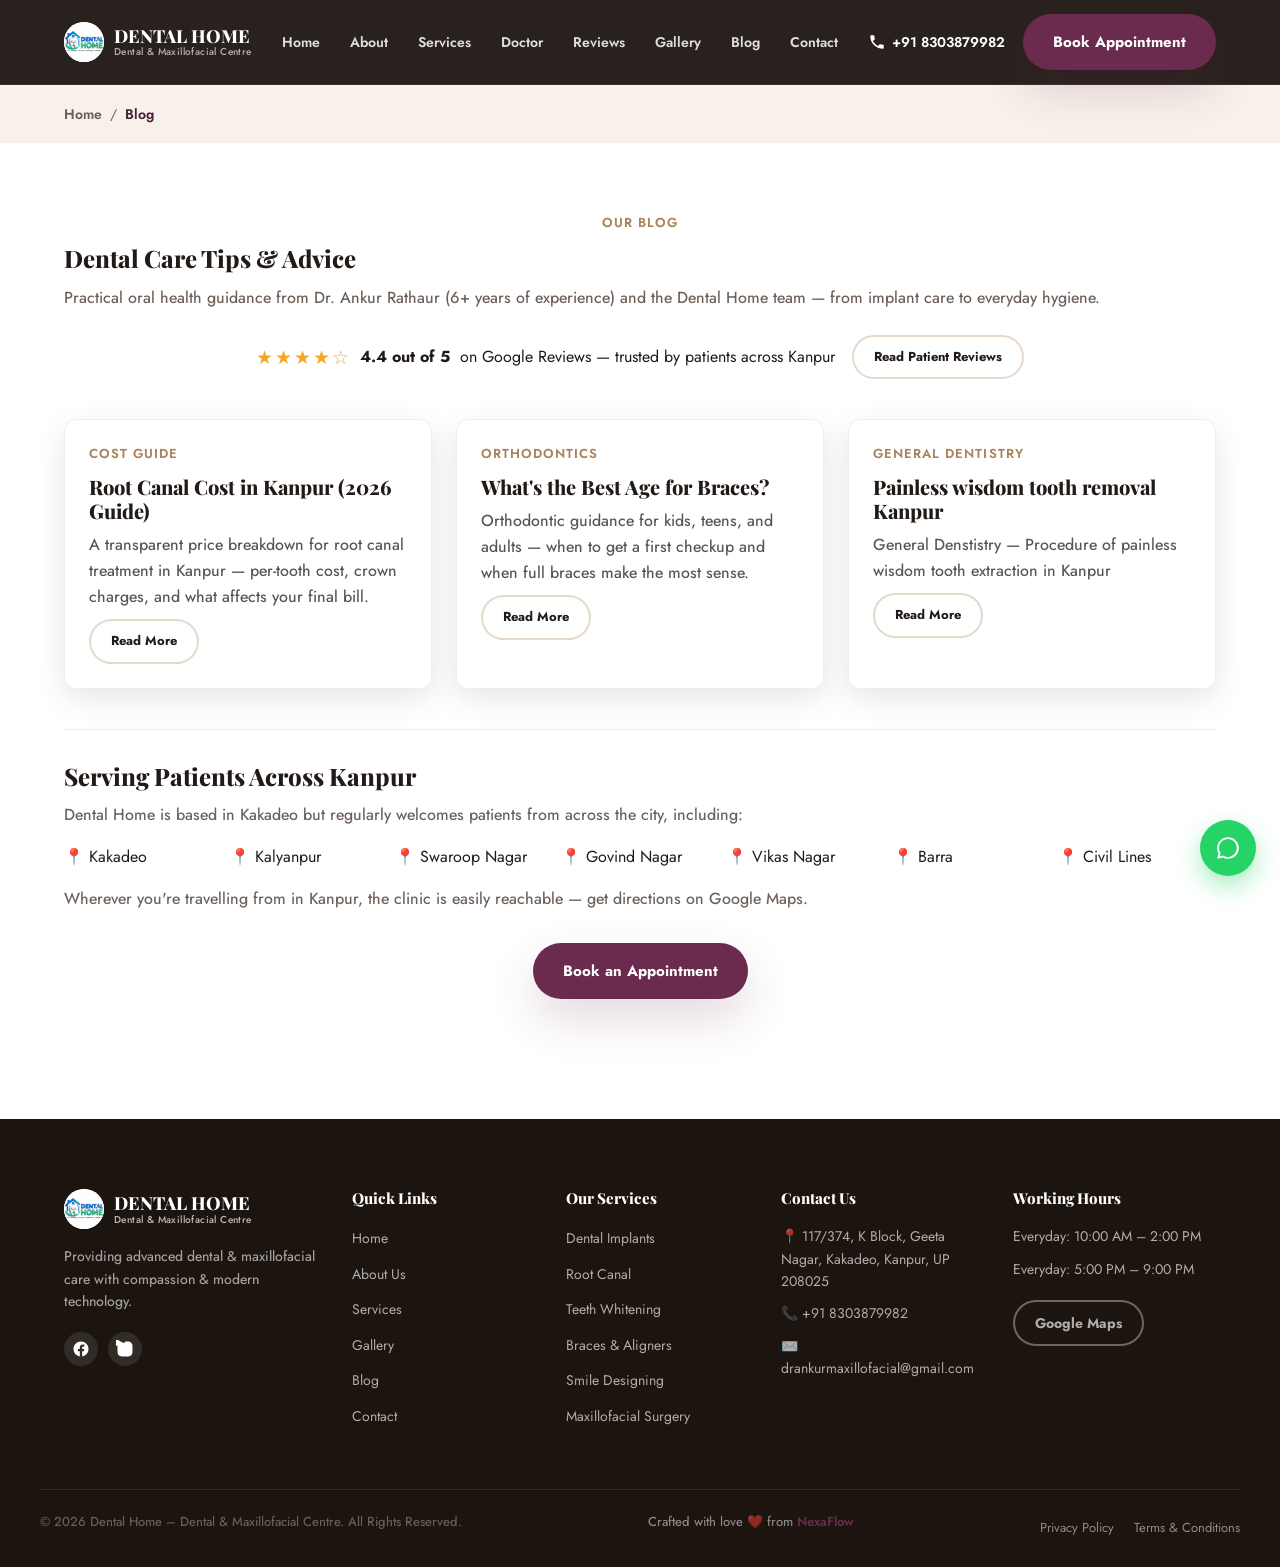
==== commit ea434a91: "Update index.html" ====
--- a/blog/index.html
+++ b/blog/index.html
@@ -4,15 +4,15 @@
 <meta charset="UTF-8">
 <meta name="viewport" content="width=device-width, initial-scale=1.0, viewport-fit=cover">
 <title>Dental Care Blog | Dental Home Kanpur | Dr. Ankur Rathaur</title>
-<meta name="description" content="Dental care tips, oral health advice and updates from Dental Home Kanpur, led by Dr. Ankur Rathaur, Oral & Maxillofacial Surgeon in Kakadeo, Kanpur. First article coming soon.">
+<meta name="description" content="Dental care tips, treatment costs and oral health advice from Dental Home Kanpur, led by Dr. Ankur Rathaur, Oral & Maxillofacial Surgeon in Kakadeo, Kanpur. Rated 4.4★ on Google.">
 <meta name="robots" content="index, follow, max-image-preview:large">
 <link rel="canonical" href="https://www.dentalclinickanpur.com/blog/">
 
 <meta property="og:type" content="website">
 <meta property="og:title" content="Dental Care Blog | Dental Home Kanpur">
-<meta property="og:description" content="Dental care tips and oral health advice from Dental Home Kanpur. First article coming soon.">
+<meta property="og:description" content="Dental care tips, treatment costs and oral health advice from Dental Home Kanpur.">
 <meta property="og:url" content="https://www.dentalclinickanpur.com/blog/">
-<meta property="og:image" content="https://www.dentalclinickanpur.com/assets/og-image.jpg">
+<meta property="og:image" content="https://www.dentalclinickanpur.com/og-image.jpg">
 <meta property="og:locale" content="en_IN">
 <meta property="og:site_name" content="Dental Home">
 
@@ -26,6 +26,15 @@
 <link rel="preload" as="style" href="../styles.css">
 <link rel="stylesheet" href="../styles.css">
 <link rel="icon" type="image/webp" href="../logo.webp">
+
+<!-- Google tag (gtag.js) -->
+<script async src="https://www.googletagmanager.com/gtag/js?id=G-8995RLW24F"></script>
+<script>
+  window.dataLayer = window.dataLayer || [];
+  function gtag(){dataLayer.push(arguments);}
+  gtag('js', new Date());
+  gtag('config', 'G-8995RLW24F');
+</script>
 
 <script type="application/ld+json">
 {
@@ -42,7 +51,40 @@
       "@type": "Blog",
       "name": "Dental Home Kanpur Blog",
       "url": "https://www.dentalclinickanpur.com/blog/",
-      "publisher": { "@type": "Dentist", "name": "Dental Home - Dental & Maxillofacial Centre" }
+      "publisher": { "@type": "Dentist", "name": "Dental Home - Dental & Maxillofacial Centre" },
+      "blogPost": [
+        {
+          "@type": "BlogPosting",
+          "headline": "Root Canal Cost in Kanpur (2026 Guide)",
+          "url": "https://www.dentalclinickanpur.com/blog/root-canal-cost-in-kanpur.html"
+        },
+        {
+          "@type": "BlogPosting",
+          "headline": "What's the Best Age for Braces?",
+          "url": "https://www.dentalclinickanpur.com/blog/best-age-for-braces.html"
+        }
+      ]
+    },
+    {
+      "@type": "Dentist",
+      "name": "Dental Home - Dental & Maxillofacial Centre",
+      "image": "https://www.dentalclinickanpur.com/og-image.jpg",
+      "telephone": "+91-8303879982",
+      "address": {
+        "@type": "PostalAddress",
+        "streetAddress": "117/374, K Block, Geeta Nagar, Kakadeo",
+        "addressLocality": "Kanpur",
+        "addressRegion": "UP",
+        "postalCode": "208025",
+        "addressCountry": "IN"
+      },
+      "aggregateRating": {
+        "@type": "AggregateRating",
+        "ratingValue": "4.4",
+        "bestRating": "5",
+        "ratingCount": "1"
+      },
+      "areaServed": ["Kakadeo", "Kalyanpur", "Swaroop Nagar", "Govind Nagar", "Vikas Nagar", "Barra", "Civil Lines", "Kanpur"]
     }
   ]
 }
@@ -71,9 +113,9 @@
       </ul>
     </nav>
     <div class="header-actions">
-      <a href="tel:+918302879982" class="header-phone" aria-label="Call Dental Home">
+      <a href="tel:+918303879982" class="header-phone" aria-label="Call Dental Home">
         <svg width="18" height="18" viewBox="0 0 24 24" fill="none" aria-hidden="true"><path d="M6.6 10.8c1.4 2.8 3.8 5.1 6.6 6.6l2.2-2.2c.3-.3.7-.4 1-.2 1.1.4 2.3.6 3.6.6.6 0 1 .4 1 1V20c0 .6-.4 1-1 1C10.6 21 3 13.4 3 4c0-.6.4-1 1-1h3.5c.6 0 1 .4 1 1 0 1.3.2 2.5.6 3.6.1.4 0 .8-.2 1L6.6 10.8z" fill="currentColor"/></svg>
-        <span>+91 83028 79982</span>
+        <span>+91 8303879982</span>
       </a>
       <a href="../index.html#appointment" class="btn btn-primary">Book Appointment</a>
       <button class="menu-toggle" id="menuToggle" aria-label="Toggle menu" aria-expanded="false" aria-controls="mainNav">
@@ -98,14 +140,57 @@
       <div class="page-head" data-animate="fade-up">
         <p class="eyebrow center">Our Blog</p>
         <h1>Dental Care Tips &amp; Advice</h1>
-        <p>Practical oral health guidance from Dr. Ankur Rathaur and the Dental Home team &mdash; from implant care to everyday hygiene.</p>
-      </div>
-
-      <div class="blog-coming-soon" data-animate="fade-up">
-        <span class="icon" aria-hidden="true">📝</span>
-        <h2>Our First Blog Post Is Coming Soon</h2>
-        <p>We're writing up helpful, Kanpur-specific dental advice. Check back soon, or follow us on social media for updates.</p>
-        <a href="../index.html#appointment" class="btn btn-primary">Book an Appointment Meanwhile</a>
+        <p>Practical oral health guidance from Dr. Ankur Rathaur (6+ years of experience) and the Dental Home team &mdash; from implant care to everyday hygiene.</p>
+      </div>
+
+      <!-- Rating strip -->
+      <div class="blog-rating-strip" data-animate="fade-up" style="display:flex; align-items:center; justify-content:center; gap:.6rem; flex-wrap:wrap; margin:1.5rem 0 2.5rem; text-align:center;">
+        <span aria-hidden="true" style="color:#f5a623; font-size:1.2rem; letter-spacing:2px;">★★★★☆</span>
+        <strong>4.4 out of 5</strong>
+        <span>on Google Reviews &mdash; trusted by patients across Kanpur</span>
+        <a href="../index.html#reviews" class="btn btn-outline btn-sm" style="margin-left:.5rem;">Read Patient Reviews</a>
+      </div>
+
+      <!-- Blog post grid -->
+      <div class="blog-grid" style="display:grid; grid-template-columns:repeat(auto-fit, minmax(280px, 1fr)); gap:1.5rem; margin-bottom:2.5rem;">
+        <article class="blog-card" style="border:1px solid #eee; border-radius:12px; padding:1.5rem; display:flex; flex-direction:column; gap:.6rem;">
+          <p class="eyebrow" style="margin:0;">Cost Guide</p>
+          <h2 style="margin:0; font-size:1.25rem;"><a href="root-canal-cost-in-kanpur.html">Root Canal Cost in Kanpur (2026 Guide)</a></h2>
+          <p style="margin:0; color:#555;">A transparent price breakdown for root canal treatment in Kanpur &mdash; per-tooth cost, crown charges, and what affects your final bill.</p>
+          <a href="root-canal-cost-in-kanpur.html" class="btn btn-outline btn-sm" style="align-self:flex-start;">Read More</a>
+        </article>
+        <article class="blog-card" style="border:1px solid #eee; border-radius:12px; padding:1.5rem; display:flex; flex-direction:column; gap:.6rem;">
+          <p class="eyebrow" style="margin:0;">Orthodontics</p>
+          <h2 style="margin:0; font-size:1.25rem;"><a href="best-age-for-braces.html">What's the Best Age for Braces?</a></h2>
+          <p style="margin:0; color:#555;">Orthodontic guidance for kids, teens, and adults &mdash; when to get a first checkup and when full braces make the most sense.</p>
+          <a href="best-age-for-braces.html" class="btn btn-outline btn-sm" style="align-self:flex-start;">Read More</a>
+        </article>
+        <article class="blog-card" style="border:1px solid #eee; border-radius:12px; padding:1.5rem; display:flex; flex-direction:column; gap:.6rem;">
+          <p class="eyebrow" style="margin:0;">General Dentistry</p>
+          <h2 style="margin:0; font-size:1.25rem;"><a href="wisdom-tooth-pain-kanpur.html">Painless wisdom tooth removal Kanpur</a></h2>
+          <p style="margin:0; color:#555;">General Denstistry &mdash; Procedure of painless wisdom tooth extraction in Kanpur</p>
+          <a href="best-age-for-braces.html" class="btn btn-outline btn-sm" style="align-self:flex-start;">Read More</a>
+        </article>
+      </div>
+
+      <!-- Service area section -->
+      <div class="blog-service-area" data-animate="fade-up" style="border-top:1px solid #eee; padding-top:2rem;">
+        <h2>Serving Patients Across Kanpur</h2>
+        <p>Dental Home is based in Kakadeo but regularly welcomes patients from across the city, including:</p>
+        <ul style="display:grid; grid-template-columns:repeat(auto-fit, minmax(140px, 1fr)); gap:.5rem; list-style:none; padding:0; margin:1rem 0;">
+          <li>📍 Kakadeo</li>
+          <li>📍 Kalyanpur</li>
+          <li>📍 Swaroop Nagar</li>
+          <li>📍 Govind Nagar</li>
+          <li>📍 Vikas Nagar</li>
+          <li>📍 Barra</li>
+          <li>📍 Civil Lines</li>
+        </ul>
+        <p>Wherever you're travelling from in Kanpur, the clinic is easily reachable &mdash; <a href="https://maps.app.goo.gl/cbUGMkcaMZjbqooq9" target="_blank" rel="noopener">get directions on Google Maps</a>.</p>
+      </div>
+
+      <div style="text-align:center; margin-top:2rem;">
+        <a href="../index.html#appointment" class="btn btn-primary">Book an Appointment</a>
       </div>
     </div>
   </section>
@@ -120,10 +205,10 @@
       </a>
       <p>Providing advanced dental &amp; maxillofacial care with compassion &amp; modern technology.</p>
      <div class="social-icons">
-<a href="https://www.facebook.com/share/19G8egHkCy/" aria-label="Facebook" target="_blank" rel="noopener">
+<a href="https://www.facebook.com/share/1BfQzqiP3y/" aria-label="Facebook" target="_blank" rel="noopener">
   <svg width="18" height="18" viewBox="0 0 24 24" fill="currentColor" aria-hidden="true"><path d="M22 12.06C22 6.5 17.52 2 12 2S2 6.5 2 12.06c0 5 3.66 9.15 8.44 9.94v-7.03H7.9v-2.91h2.54V9.85c0-2.5 1.49-3.89 3.77-3.89 1.09 0 2.24.2 2.24.2v2.46h-1.26c-1.24 0-1.63.77-1.63 1.56v1.88h2.78l-.44 2.91h-2.34V22c4.78-.79 8.44-4.94 8.44-9.94z"/></svg>
 </a>
-<a href="https://www.instagram.com/dentalhomedentalclinic?igsh=bnBxMGw4M2kzOHNy" aria-label="Instagram" target="_blank" rel="noopener">
+<a href="ttps://www.instagram.com/dentalhomedentalclinic?stkn=bnBxMGw4M2kzOHNy" aria-label="Instagram" target="_blank" rel="noopener">
   <svg width="18" height="18" viewBox="0 0 24 24" fill="currentColor" aria-hidden="true"><path d="M12 2c2.7 0 3.06.01 4.12.06 1.06.05 1.79.22 2.43.47.66.26 1.21.6 1.76 1.15.55.55.9 1.1 1.15 1.76.25.64.42 1.37.47 2.43.05 1.06.06 1.42.06 4.13s-.01 3.07-.06 4.13c-.05 1.06-.22 1.79-.47 2.43-.26.66-.6 1.21-1.15 1.76-.55.55-1.1.9-1.76 1.15-.64.25-1.37.42-2.43.47-1.06.05-1.42.06-4.12.06s-3.07-.01-4.13-.06c-1.06-.05-1.79-.22-2.43-.47-.66-.26-1.21-.6-1.76-1.15-.55-.55-.9-1.1-1.15-1.76-.25-.64-.42-1.37-.47-2.43C2.01 15.07 2 14.71 2 12s.01-3.07.06-4.13c.05-1.06.22-1.79.3-1.65-.16.42-.36.71-.67 1.02-.31.31-.6.51-1.02.67-.31.12-.78.26-1.65.3-1.05.05-1.37.06-4.04.06s-2.99-.01-4.04-.06c-.87-.04-1.34-.18-1.65-.3-.42-.16-.71-.36-1.02-.67-.31-.31-.51-.6-.67-1.02-.12-.31-.26-.78-.3-1.65-.05-1.05-.06-1.37-.06-4.04s.01-2.99.06-4.04c.04-.87.18-1.34.3-1.65.16-.42.36-.71.67-1.02.31-.31.6-.51 1.02-.67.31-.12.78-.26 1.65-.3C8.93 3.81 9.3 3.8 12 3.8s2.99.01 4.04.06c.87.04 1.34.18 1.65.3.42.16.71.36 1.02.67.31.31.51.6.67 1.02.12.31.26.78.3 1.65.05 1.05.06 1.37.06 4.04s-.01 2.99-.06 4.04c-.04.87-.18 1.34-.3 1.65-.16.42-.36.71-.67 1.02-.31.31-.6.51-1.02.67-.31.12-.78.26-1.65.3-1.05.05-1.37.06-4.04.06zm0-14.75a4.15 4.15 0 110 8.3 4.15 4.15 0 010-8.3zm0 1.8a2.35 2.35 0 100 4.7 2.35 2.35 0 000-4.7zm5.28-1.99a.97.97 0 11-1.94 0 .97.97 0 011.94 0z"/></svg>
 </a>
       </div>
@@ -154,8 +239,8 @@
       <h4>Contact Us</h4>
       <ul class="contact-list">
         <li>📍 117/374, K Block, Geeta Nagar, Kakadeo, Kanpur, UP 208025</li>
-        <li>📞 <a href="tel:+918302879982">+91 83028 79982</a></li>
-        <li>✉️ <a href="mailto:drankurmaxillofacial@gmail.com ">drankurmaxillofacial@gmail.com </a></li>
+        <li>📞 <a href="tel:+918303879982">+91 8303879982</a></li>
+        <li>✉️ <a href="mailto:drankurmaxillofacial@gmail.com">drankurmaxillofacial@gmail.com</a></li>
       </ul>
     </div>
     <div class="footer-col">
@@ -177,7 +262,7 @@
   </div>
 </footer>
 
-<a href="https://wa.me/918302879982" class="whatsapp-fab" target="_blank" rel="noopener" aria-label="Chat on WhatsApp">
+<a href="https://wa.me/918303879982" class="whatsapp-fab" target="_blank" rel="noopener" aria-label="Chat on WhatsApp">
   <svg width="26" height="26" viewBox="0 0 24 24" fill="white" aria-hidden="true"><path d="M12 2C6.5 2 2 6.5 2 12c0 1.8.5 3.5 1.3 5L2 22l5.2-1.3c1.4.8 3.1 1.3 4.8 1.3 5.5 0 10-4.5 10-10S17.5 2 12 2zm0 18.2c-1.5 0-3-.4-4.3-1.1l-.3-.2-3.1.8.8-3-.2-.3c-.8-1.3-1.2-2.8-1.2-4.4 0-4.5 3.7-8.2 8.2-8.2s8.2 3.7 8.2 8.2-3.6 8.2-8.1 8.2z"/></svg>
 </a>
 
